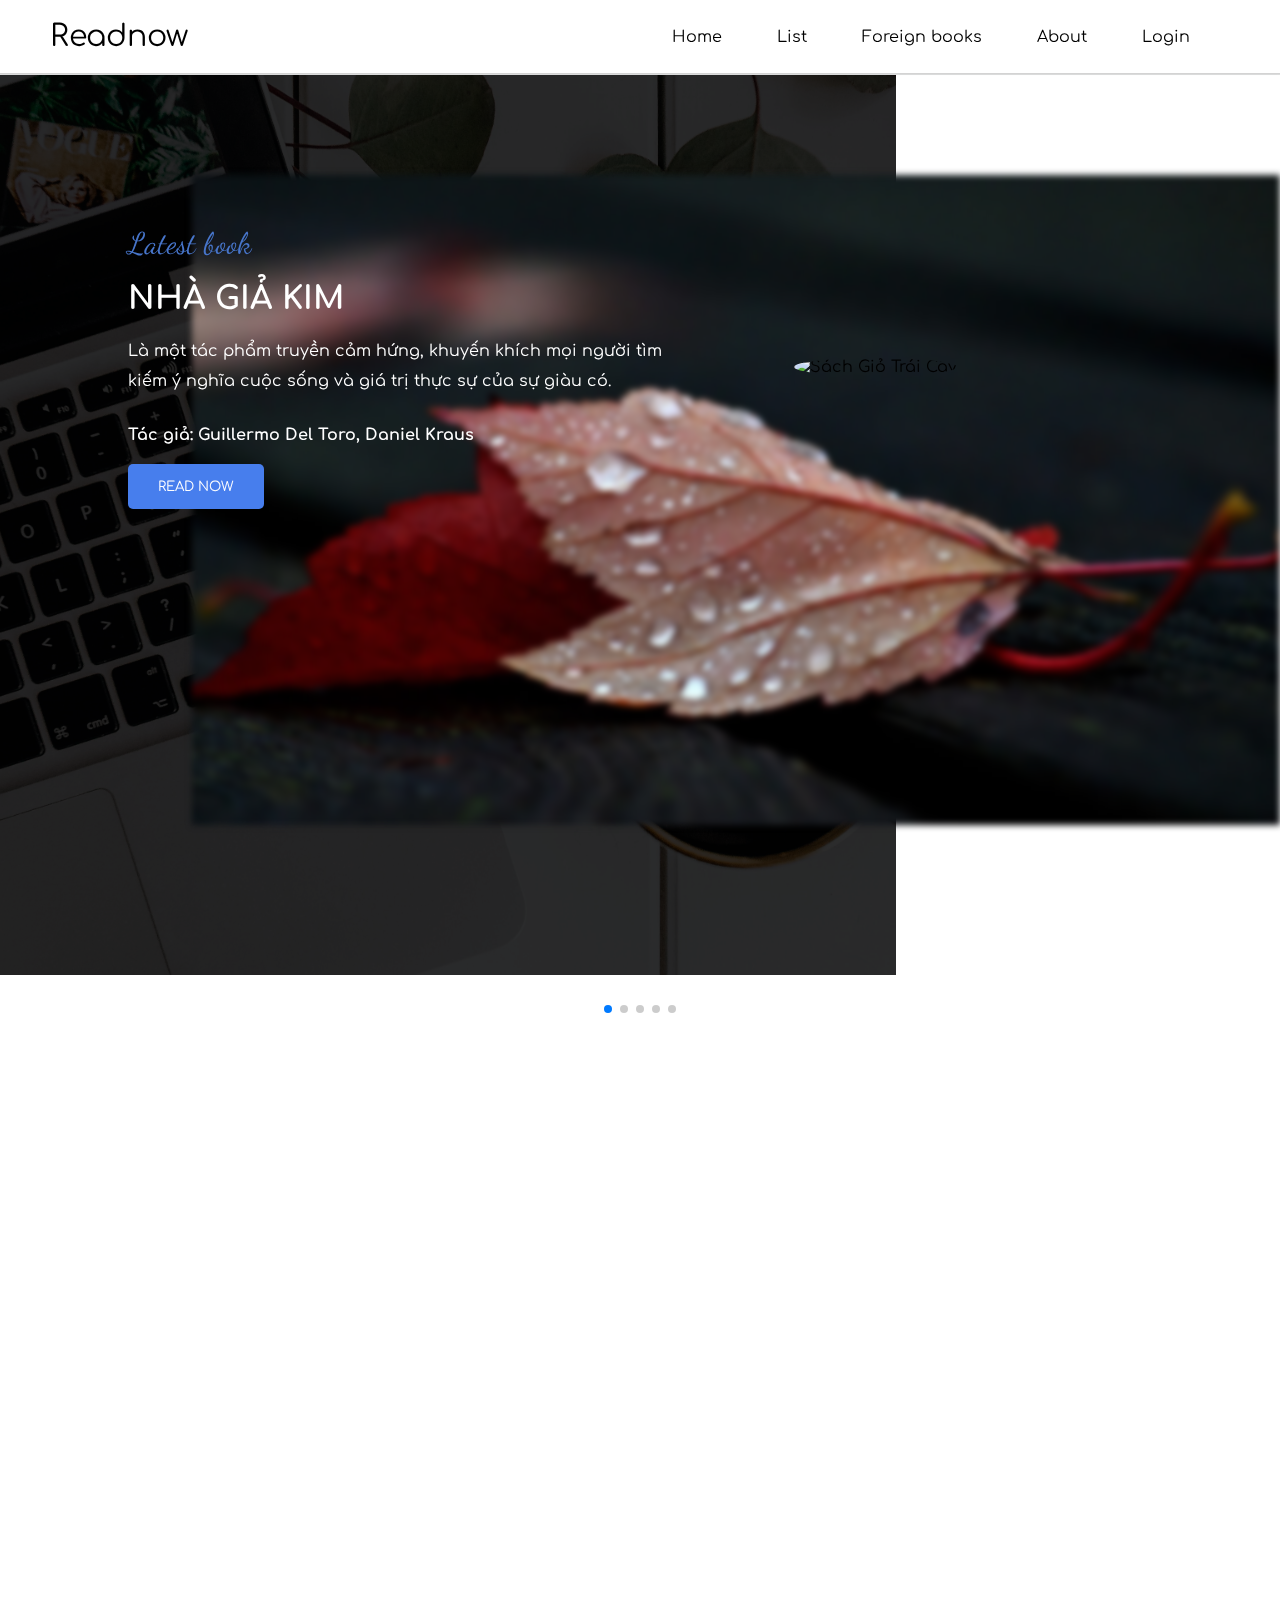
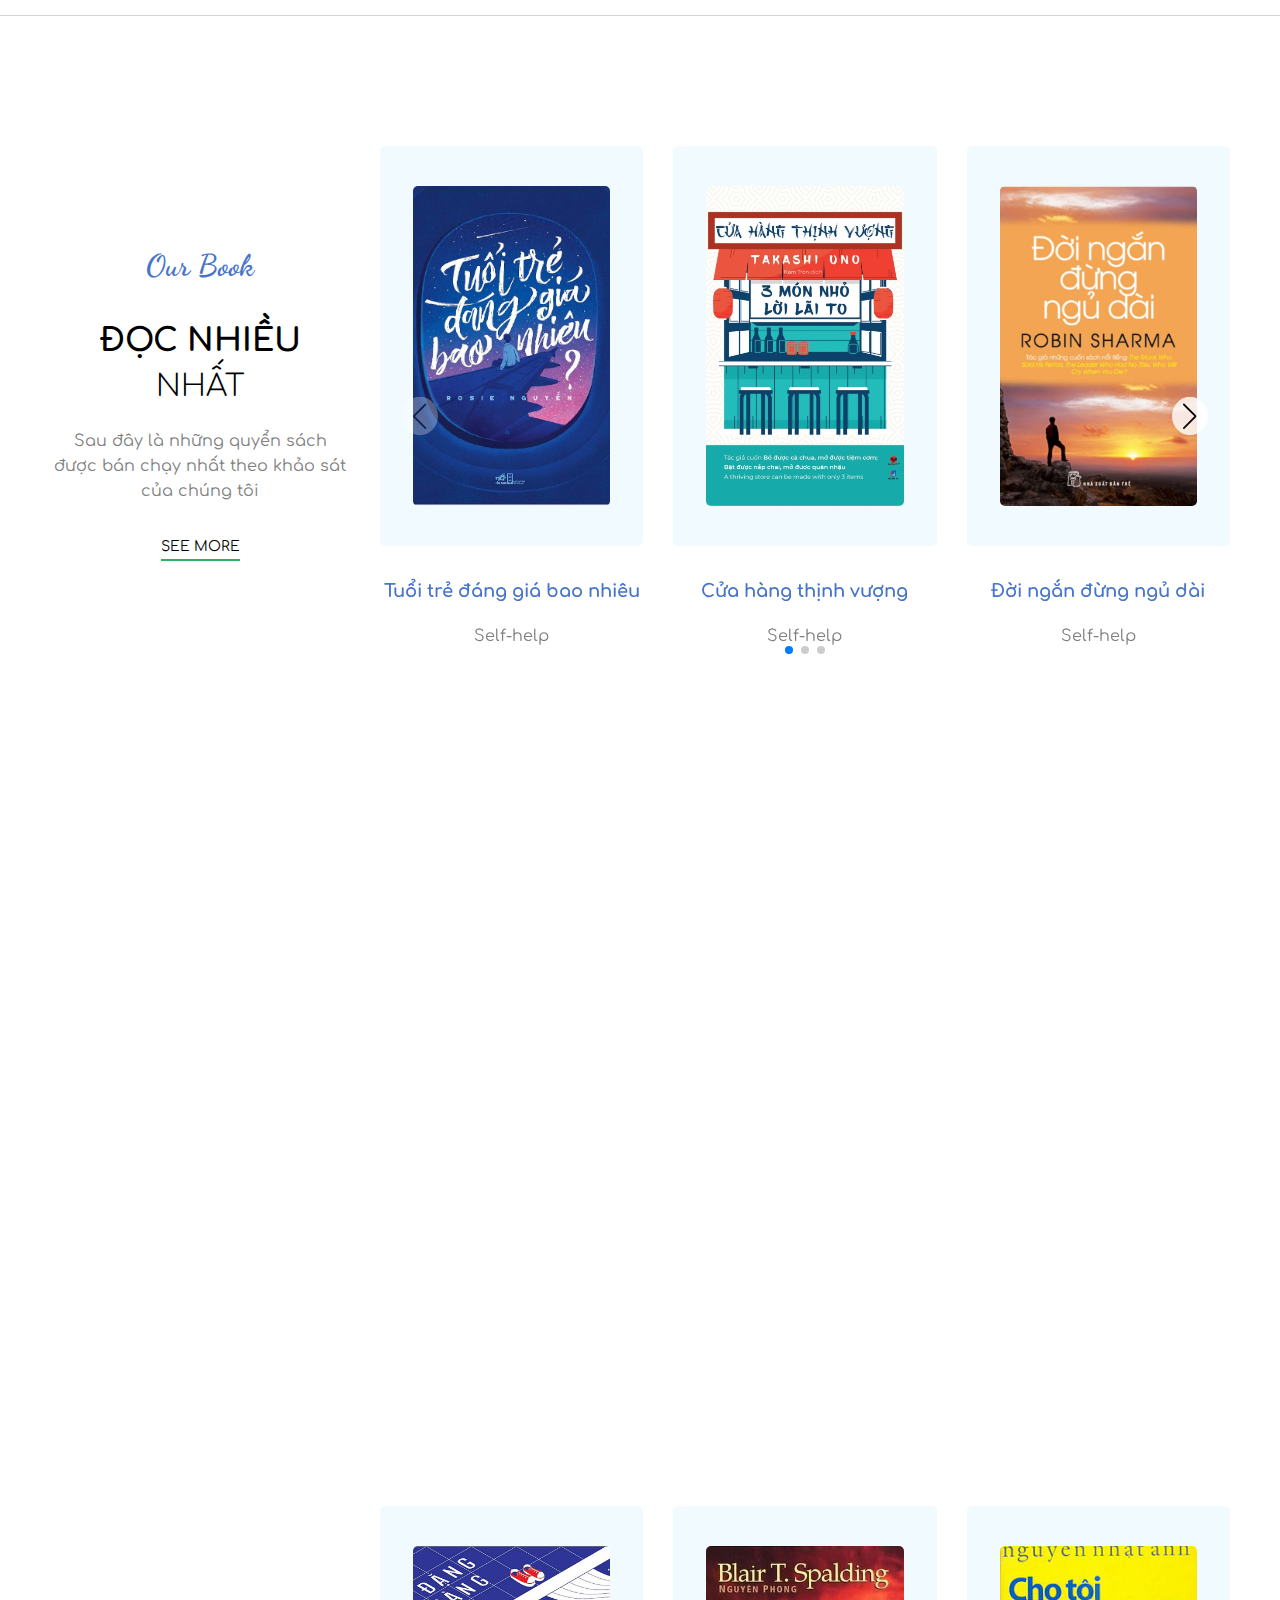
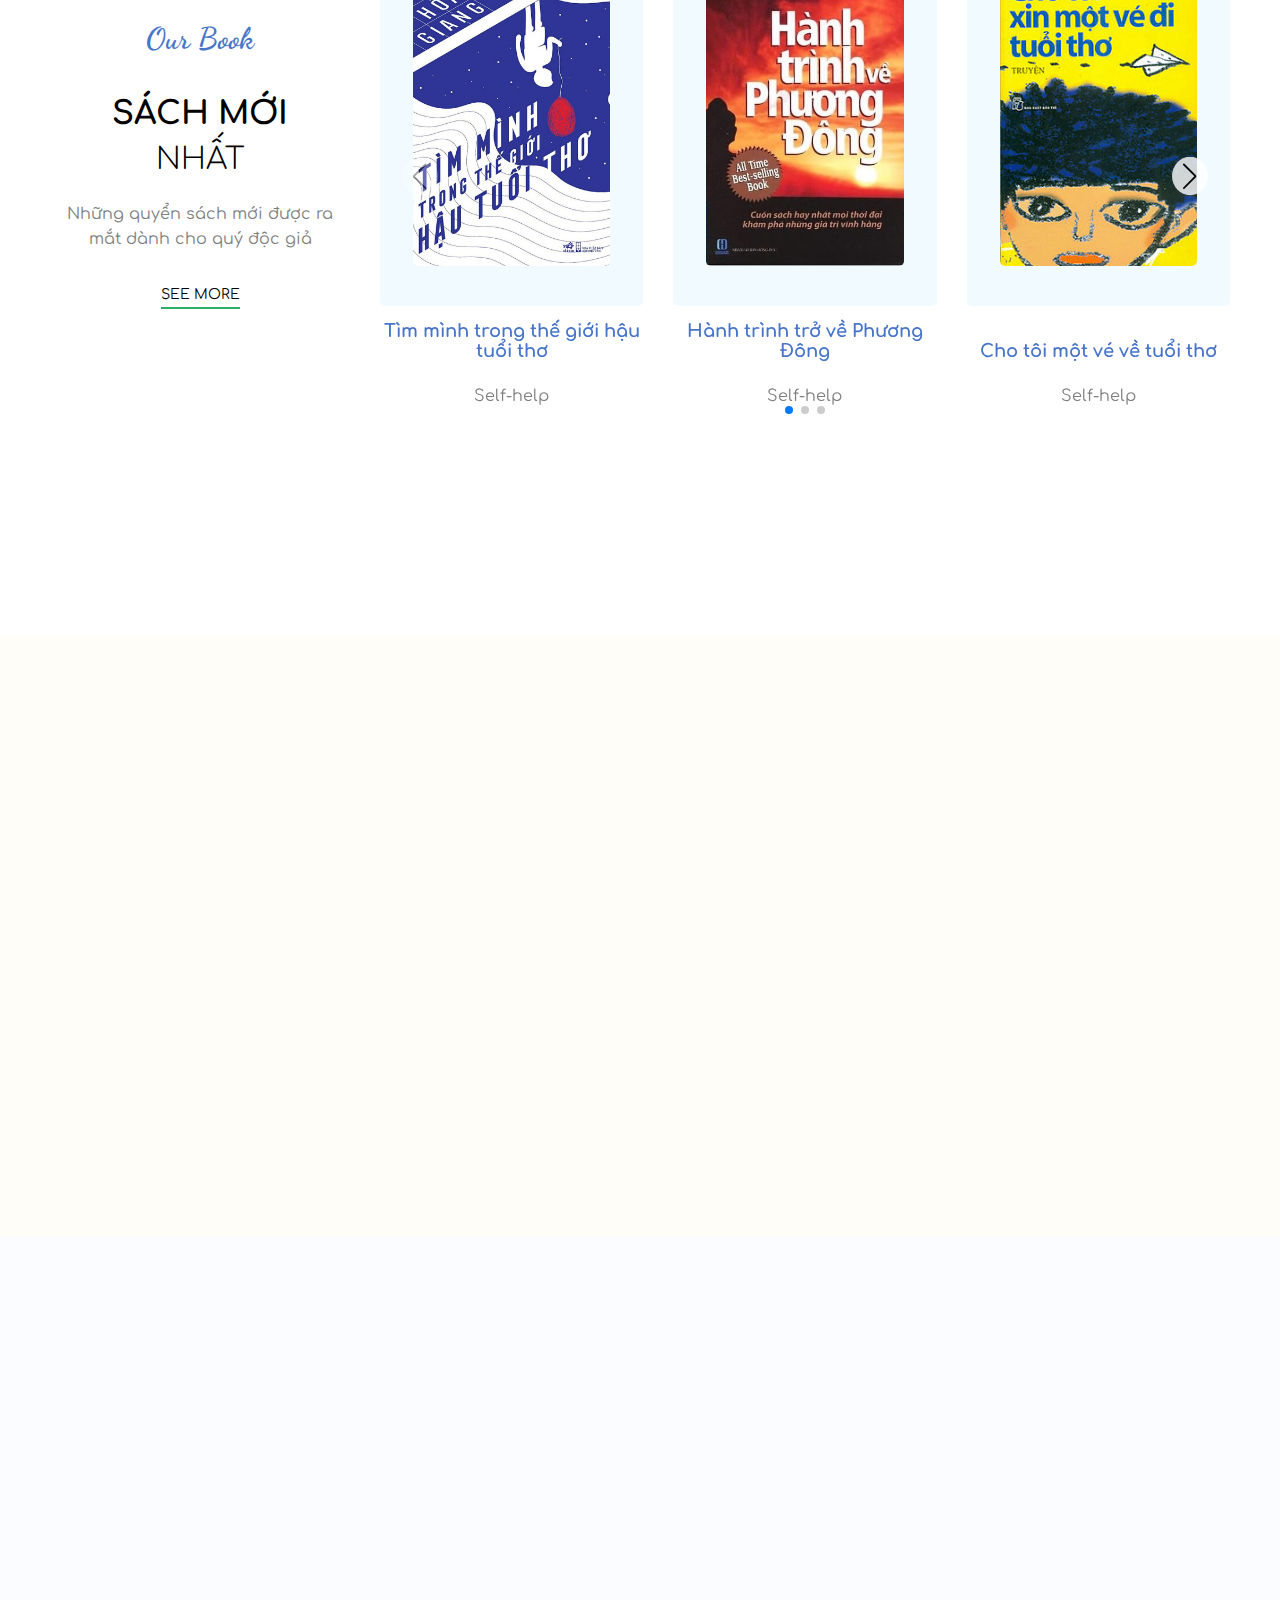
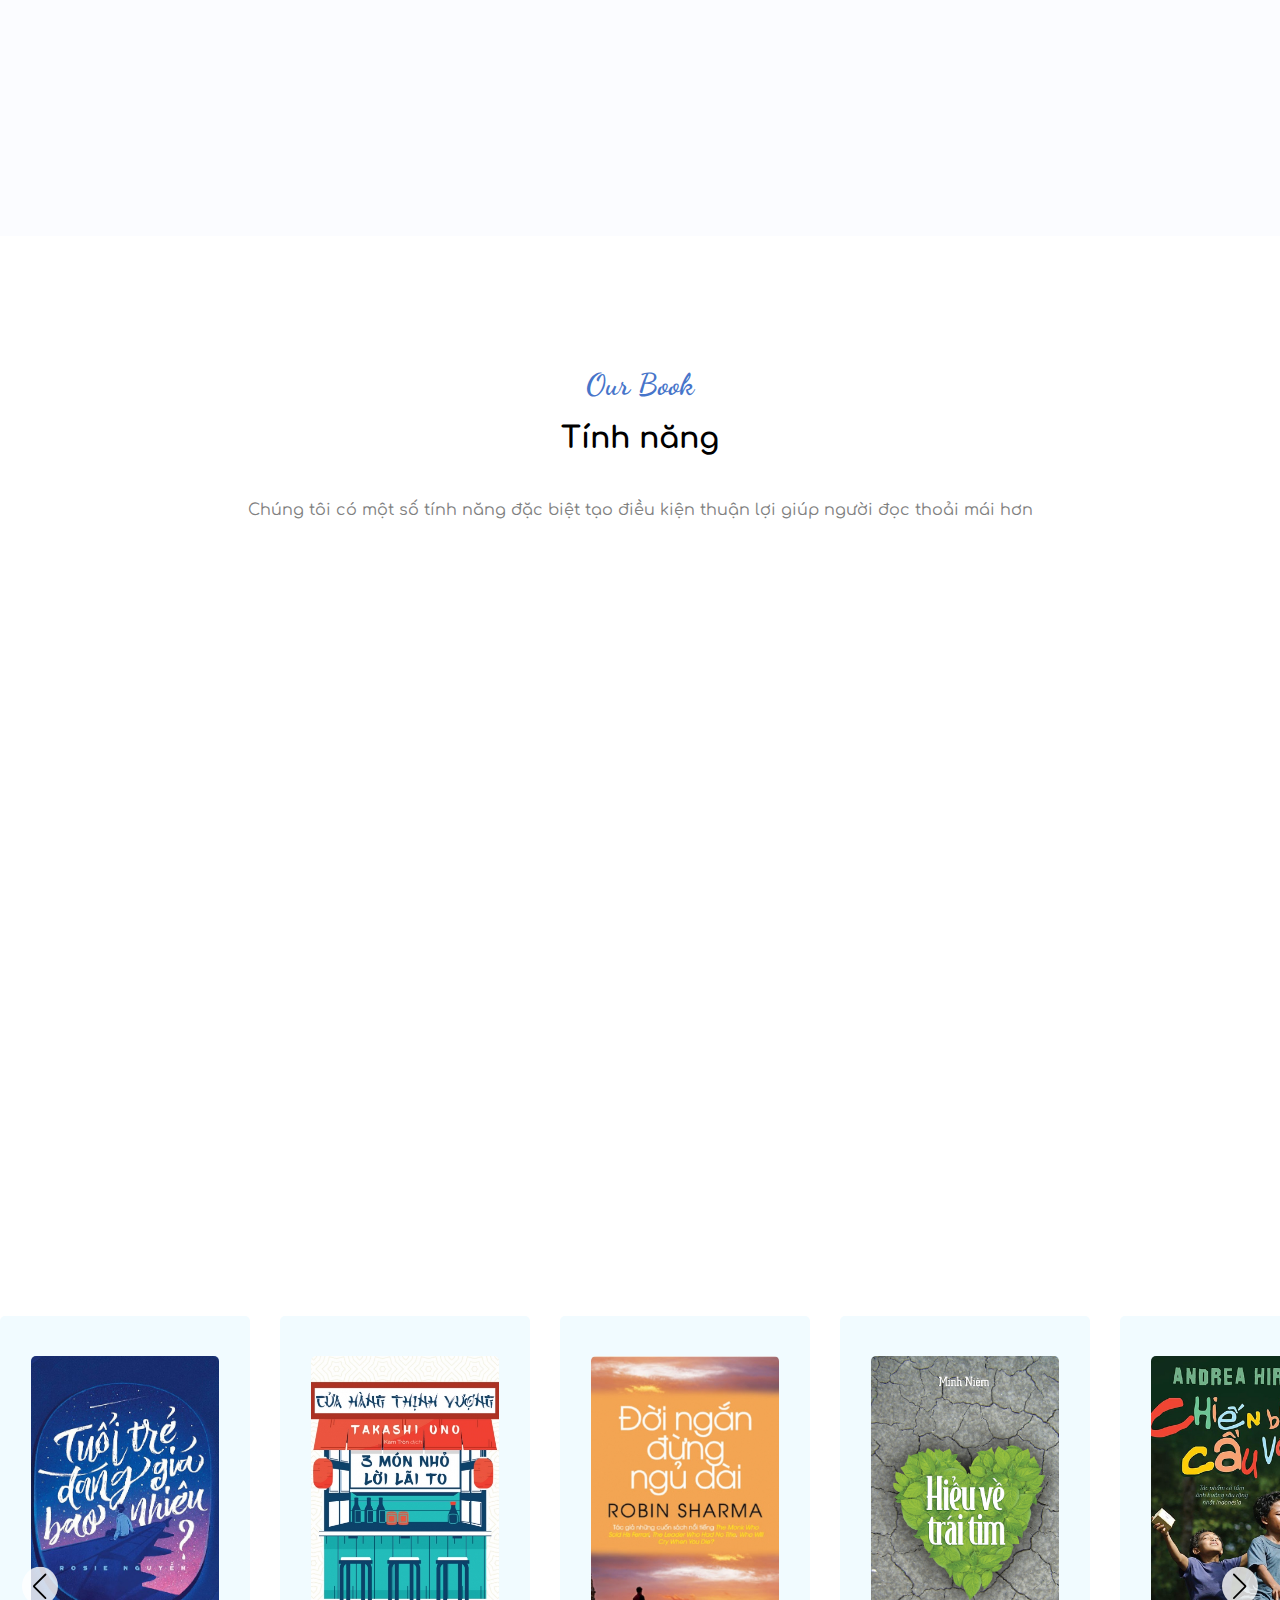
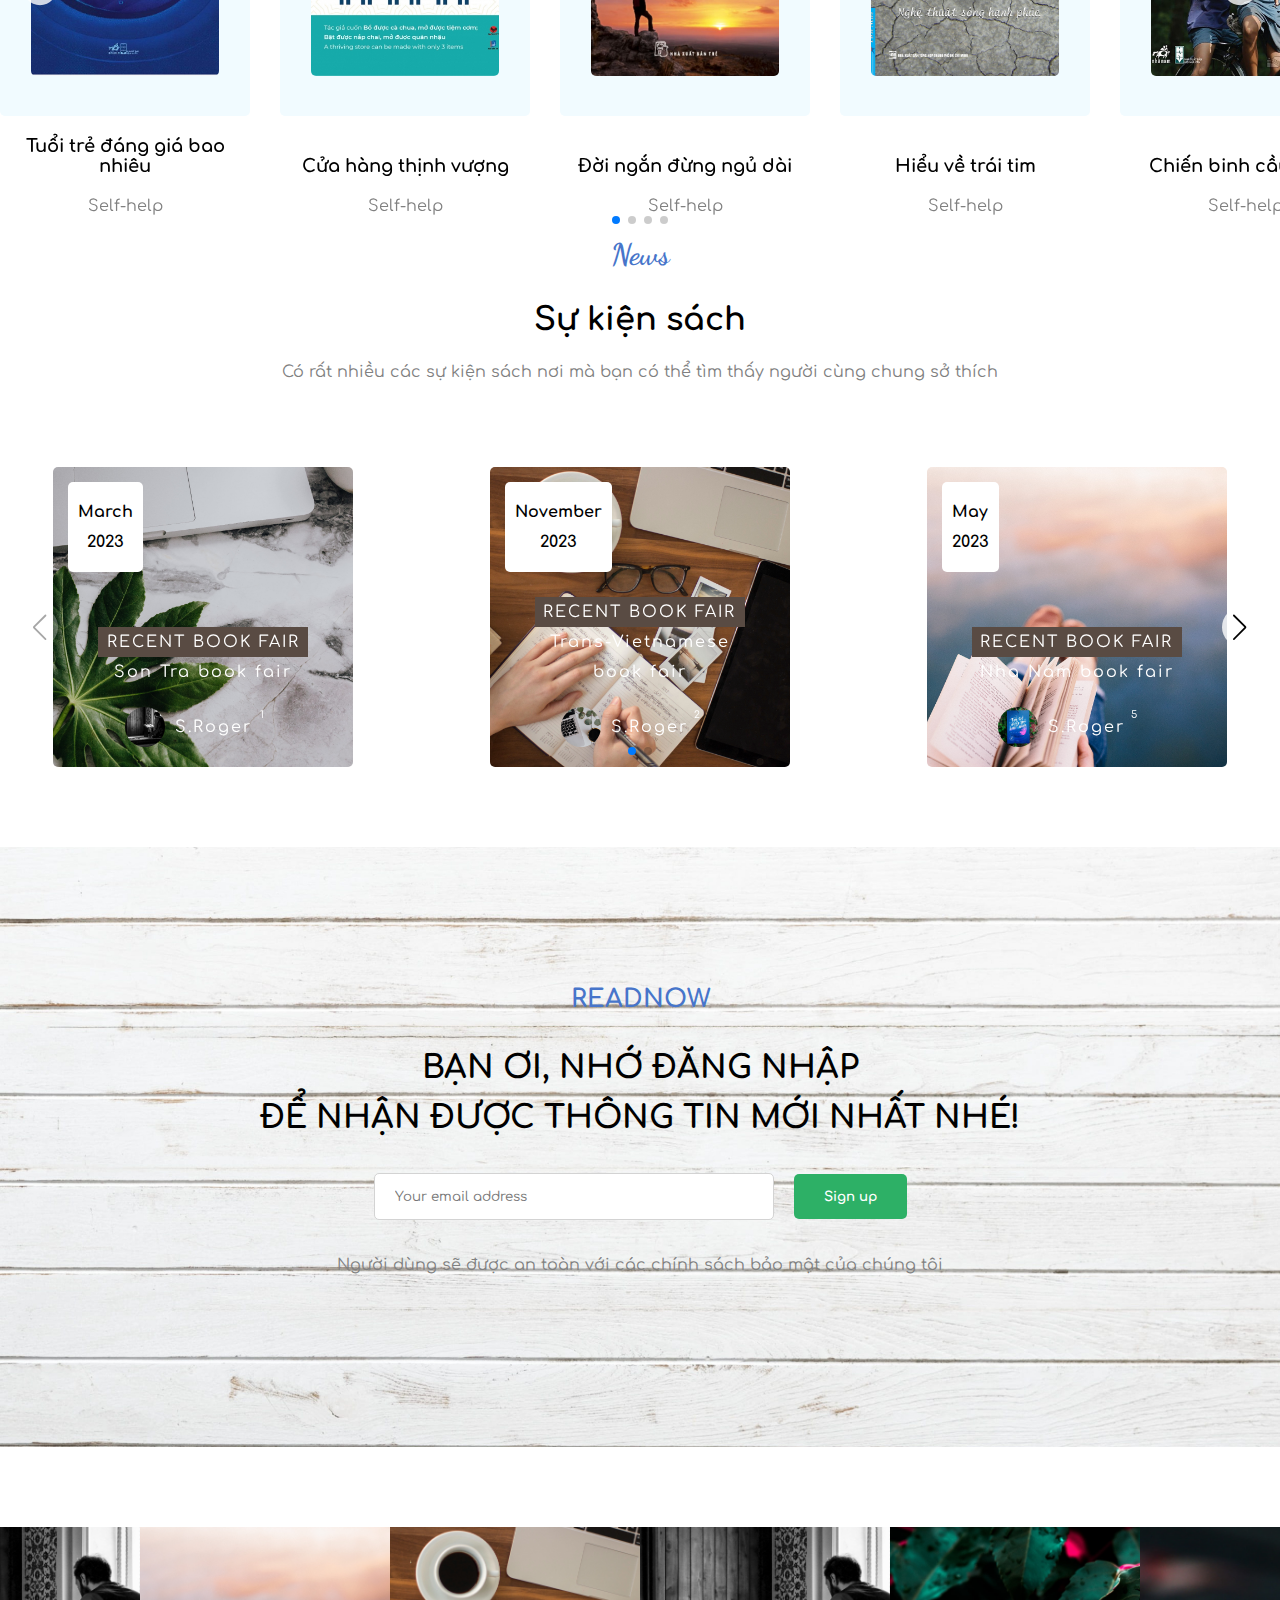
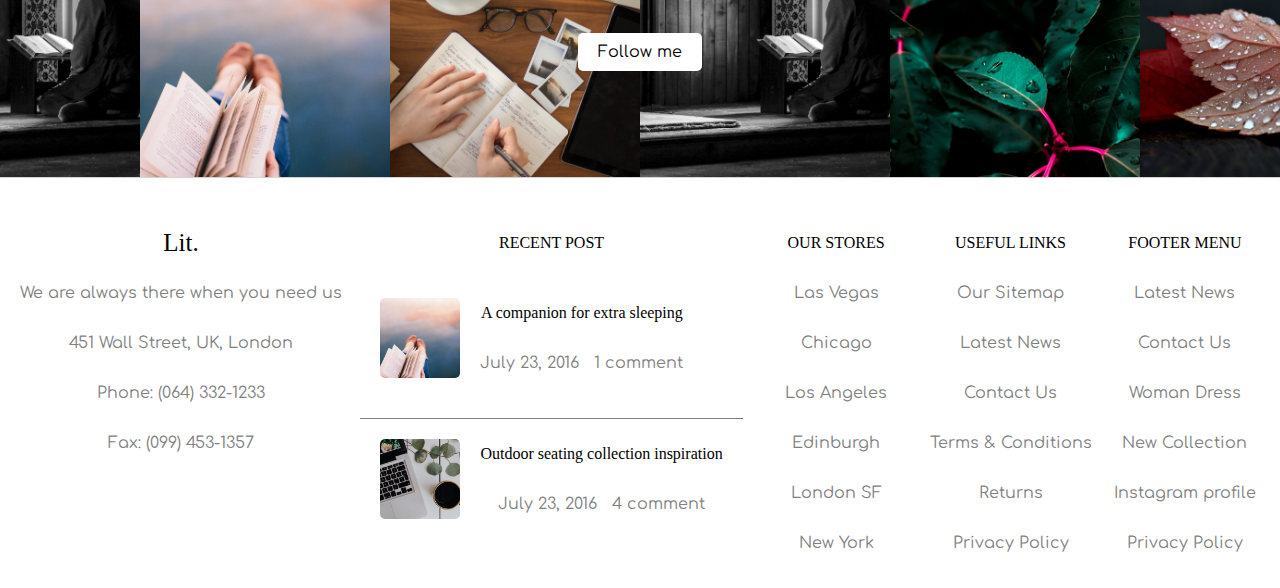
==== index.html @ bc675ff5 "first commit" ====
<!DOCTYPE html>
<html lang="en">
<head>
    <meta charset="UTF-8">
    <meta http-equiv="X-UA-Compatible" content="IE=edge">
    <meta name="viewport" content="width=device-width, initial-scale=1.0">
    <link rel="preconnect" href="https://fonts.googleapis.com">
    <link rel="preconnect" href="https://fonts.gstatic.com" crossorigin>
    <script src="https://code.jquery.com/jquery-3.6.0.min.js"></script>
    <link rel="stylesheet" href="https://unpkg.com/aos@next/dist/aos.css" />
    <link href="https://fonts.googleapis.com/css2?family=Caveat:wght@500&family=Exo:ital,wght@0,400;0,600;0,700;1,500&family=Secular+One&display=swap" rel="stylesheet">
    <link rel="stylesheet" href="https://cdnjs.cloudflare.com/ajax/libs/font-awesome/6.4.0/css/all.min.css">
    <link rel="stylesheet" href="https://cdn.jsdelivr.net/npm/swiper@9/swiper-bundle.min.css" />
    <link rel="stylesheet" href="style.css">
    <title>Document</title>
</head>
<body>
     <header>
        <a href="#" class="logo">Readnow</a>
        <nav class="navbar">
            <a class="active" href="index.html" id="home">Home</a>
            <a href="list.html">List</a>
            <a href="foreign.html">Foreign books</a>
            <a href="about.html">About</a>
            <a href="#" class="header-login-btn">Login</a>
            <span><ion-icon class="search-icon" name="search-outline"></ion-icon></span>
        </nav>
        <div class="navbar-after">
            <a href="index.html" >Home</a> 
            <a href="list.html">List</a>
            <a href="foreign.html">Foreign books</a>
            <a href="about.html">About</a>
            <a href="#" class="header-login-btn">Login</a>
        </div>
        <ion-icon class="menu-icon" name="menu-outline"></ion-icon>
    </header>

    <form action="" class="search-form">
        <input type="search" class="search-box" placeholder="search here ...">
        <label for="" class="fas fa-search"></label>
        <i class="fa fa-times" aria-hidden="true" id="close"></i>
   </form>



<form class="login-register">
    <div class="wrapped"> 
        <span class="close"><ion-icon name="close-outline"></ion-icon></span>
        <div class="form-box-login">
            <div class="box-login">
                <h2>Login</h2>
                <form action="">
                <div class="input-box">
                    <span class="icon"><ion-icon name="mail-outline"></ion-icon></span>
                    <input type="text" required>
                    <label for="">Email</label>
                </div>
                <div class="input-box">
                    <span class="icon"><ion-icon name="lock-closed-outline"></ion-icon></ion-icon></span>
                    <input type="password" required>
                    <label for="">Password</label>
                </div>
                <div class="renember-forgot">
                    <label for=""><input type="checkbox">  Renember me</label>
                    <a href="">Fogot Password</a>
                </div>
                <button class="login-btn">Login</button>
                <div class="login-register">
                    <p>Don't have an account </p>
                    <a href="#" class="register-link">Register</a>
                </div>
                </form>
            </div>

            <div class="box-register">
                <h2>Registration</h2>
                <form action="">
                <div class="input-box">
                    <span class="icon"><ion-icon name="person-outline"></ion-icon></span>
                    <input type="text" required>
                    <label for="">Username</label>
                </div>                    
                <div class="input-box">
                    <span class="icon"><ion-icon name="mail-outline"></ion-icon></span>
                    <input type="text" required>
                    <label for="">Email</label>
                </div>
                <div class="input-box">
                    <span class="icon"><ion-icon name="lock-closed-outline"></ion-icon></ion-icon></span>
                    <input type="password" required>
                    <label for="">Password</label>
                </div>
                <div class="renember-forgot">
                    <label for=""><input type="checkbox">I agree to the terms & conditions</label>
                </div>
                <button class="login-btn">Register</button>
                <div class="login-register">
                    <p>Already have an account </p>
                    <a href="#" class="login-link">Login</a>
                </div>
                </form>
            </div>
        </div>
    </div>
</form>



   <!-- xong phan header -->

   <section style="padding: 0; margin: 0; " id="home">
    <div class="swiper mySwiper">
        <div class="swiper-wrapper">
            <div class="swiper-slide silde-ani">
                <div  data-aos="fade-right"
                data-aos-anchor="#example-anchor"
                data-aos-duration="1000" class="slide1">
                    <img  src="image/pic9.jpg" alt="">
                </div>
                <img   data-aos="fade-left"
                data-aos-anchor="#example-anchor"
                data-aos-duration="2000" class="slide2" src="image/evening.jpg" alt="">
                <div class="slide-wrapp" data-aos="fade-up"
                data-aos-duration="3000">
                    <div class="slide">
                        <div class="content">
                            <label for="">Latest book</label>
                            <h1>NHÀ GIẢ KIM</h1>
                            <p style="color: white; text-align: start;" >Là một tác phẩm truyền cảm hứng, khuyến khích mọi người tìm kiếm ý nghĩa cuộc sống và giá trị thực sự của sự giàu có.</p>
                            <h4>Tác giả: Guillermo Del Toro, Daniel Kraus</h4>
                            <div><button class="read-btn" onclick="window.location.href='https://docs.google.com/viewer?a=v&pid=sites&srcid=ZGVmYXVsdGRvbWFpbnxsdXllbnRoaWNodWFuZGF1cmF8Z3g6NzZjMzM5NzI3YzA2NmZjYw'">READ NOW</button></div>
                        </div>
                        <div class="image"><img src="https://huongnguyentt.vn/wp-content/uploads/2022/07/nha-gia-kim-5.jpg" alt="Sách Giỏ Trái Cây"></div>
                    </div>
                </div>
            </div>

            <div class="swiper-slide silde-ani">
                <div  data-aos="fade-right"
                data-aos-anchor="#example-anchor"
                data-aos-duration="1000" class="slide1">
                    <img  src="image/flower.jpg" alt="">
                </div>
                <img   data-aos="fade-left"
                data-aos-anchor="#example-anchor"
                data-aos-duration="2000" class="slide2" src="image/nature1.jpg" alt="">
                <div class="slide-wrapp" data-aos="fade-up"
                data-aos-duration="3000">
                    <div class="slide">
                        <div class="content">
                            <label for="">Latest book</label>
                            <h1>DÁM ƯỚC MƠ</h1>
                            <p style="color: white; text-align: start;" >Cuốn sách được dẫn dắt xuyên suốt bằng câu chuyện về cuộc đời và sự thành công của một phát thanh viên - em trai tác giả. Hy vọng với cuốn sách này, những ai chưa từng ước mơ sẽ nhanh chóng tìm thấy ước mơ của riêng mình.</p>
                            <h4>Tác giả: Florence Littauer</h4>
                            <div><button class="read-btn" onclick="window.location.href='https://thuviensach.vn/pdf/viewer.php?id=d2b2ec'">READ NOW</button></div>
                        </div>
                        <div class="image"><img src="https://file.hstatic.net/1000362347/article/damuocmow_ab793883a21f4aacb7b748a405dcdbb2_1024x1024.jpg" alt="Sách Giỏ Trái Cây"></div>
                    </div>
                </div>
            </div>

           <div class="swiper-slide silde-ani">
                <div  data-aos="fade-right"
                data-aos-anchor="#example-anchor"
                data-aos-duration="1000" class="slide1">
                    <img  src="image/pic8.jpg" alt="">
                </div>
                <img   data-aos="fade-left"
                data-aos-anchor="#example-anchor"
                data-aos-duration="2000" class="slide2" src="image/bamboo.jpg" alt="">
                <div class="slide-wrapp" data-aos="fade-up"
                data-aos-duration="3000">
                    <div class="slide">
                        <div class="content">
                            <label for="">Latest book</label>
                            <h1>CHUYỆN CON MÈO VÀ CON CHUỘT BẠN THÂN CỦA NÓ</h1>
                            <p style="color: white; text-align: start;" >Dưới ngòi bút tài tình của Luis Sepúlveda, tình bạn tay ba Max-Mix-Mex đã được kể một cách đầy ngọt ngào, lôi cuốn, và “Cuốn sách đẹp đẽ này sẽ khiến lũ trẻ tan chảy và cả người lớn nữa. Đúng là một món khoái khẩu!” (La Croix)</p>
                            <h4>Tác giả: Luis Sepúlveda</h4>
                            <div><button class="read-btn" onclick="window.location.href='https://thuviensach.vn/pdf/viewer.php?id=41a5d5'">READ NOW</button></div>
                        </div>
                        <div class="image"><img src="https://2.bp.blogspot.com/-YwsthBchXKY/WdIrvx6n6YI/AAAAAAAANSA/EOCZxzoTzish9stx9qBR6eG2zRYzqoKpgCLcBGAs/s1600/pd9Hju9.jpg" alt="Sách Giỏ Trái Cây"></div>
                    </div>
                </div>
            </div>

            <div class="swiper-slide silde-ani">
                <div  data-aos="fade-right"
                data-aos-anchor="#example-anchor"
                data-aos-duration="1000" class="slide1">
                    <img  src="image/waves.jpg" alt="">
                </div>
                <img   data-aos="fade-left"
                data-aos-anchor="#example-anchor"
                data-aos-duration="2000" class="slide2" src="image/japan.jpg" alt="">
                <div class="slide-wrapp" data-aos="fade-up"
                data-aos-duration="3000">
                    <div class="slide">
                        <div class="content">
                            <label for="">Latest book</label>
                            <h1>HƠI THỞ NUÔI DƯỠNG VÀ TRỊ LIỆU</h1>
                            <p style="color: white; text-align: start;" >Kinh Quán Niệm Hơi Thở là một kinh thiền tập căn bản của đạo Bụt. Đó là một bản đồ tu tập mầu nhiệm mà Bụt đã khám phá và cống hiến cho chúng ta. Người nào có được bản đồ này trên tay, chắc chắn sẽ không bị lạc đường.</p>
                            <h4>Tác giả: Thích Nhất Hạnh</h4>
                            <div><button class="read-btn" onclick="window.location.href='https://thuvienhoasen.org/images/file/Bbbwvp1G0QgQAMpL/hoi-tho-nuoi-duong-va-tri-lieu.pdf'">READ NOW</button></div>
                        </div>
                        <div class="image"><img src="https://salt.tikicdn.com/cache/w1200/ts/product/63/eb/e7/7686b9b4172fbbabaee508cf4e03916f.jpg" alt="Sách Giỏ Trái Cây"></div>
                    </div>
                </div>
            </div>

         <div class="swiper-slide silde-ani">
                <div  data-aos="fade-right"
                data-aos-anchor="#example-anchor"
                data-aos-duration="1000" class="slide1">
                    <img  src="image/image-1.jpg" alt="">
                </div>
                <img   data-aos="fade-left"
                data-aos-anchor="#example-anchor"
                data-aos-duration="2000" class="slide2" src="image/nature4.jpg" alt="">
                <div class="slide-wrapp" data-aos="fade-up"
                data-aos-duration="3000">
                    <div class="slide">
                        <div class="content">
                            <label for="">Latest book</label>
                            <h1>THÔNG ĐIỆP CỦA NƯỚC</h1>
                            <p style="color: white; text-align: start;" >Cuốn sách có khả năng thay đổi một cách sâu sắc thế giới quan của bạn. Tiến sĩ Masaru Emoto phát hiện rằng những tinh thể hình thành từ nước đóng băng có khả năng thay đổi để biểu lộ những suy nghĩ đặc biệt và tập trung hướng về "chúng".</p>
                            <h4>Tác giả: Masura Emoto</h4>
                            <div><button class="read-btn" onclick="window.location.href='https://sachphat.net/ebook/Thong-Diep-Cua-Nuoc-Scan-mau.pdf'">READ NOW</button></div>
                        </div>
                        <div class="image"><img src="https://cdn.shopify.com/s/files/1/0627/1189/0158/products/image_5319649b-9550-4101-8495-3c8fcd7ccbb5.jpg?v=1671295685" alt="Sách Giỏ Trái Cây"></div>
                    </div>
                </div>
            </div>

        </div>
        <div class="swiper-pagination"></div>
   </div>
</section>

<section class="introduce-box">
    <div class="introduc-a" style="display: flex; justify-content: space-between; gap: 20px;">
        <div class="introduce-wrap" data-aos-duration="500" data-aos="fade-right">
            <div class="introduce">
                <img src="image/pic5.jpg" alt="">
                <div class="content-intro">
                    <h2>No Ads</h2>
                    <p>Tất cả các sách bạn đọc đều không có quảng cáo</p>
                    <label>READ MORE</label>
                </div>
            </div>
        </div>
    
        <div class="introduce-wrap" data-aos-duration="1500" data-aos="fade-right" >
            <div class="introduce">
                <img src="image/nature5.jpg" alt="">
                <div class="content-intro">
                    <h2>Reading</h2>
                    <p>Dùng được trên cả máy tính, di động, máy tính bảng</p>
                    <label>READ MORE</label>
                </div>
            </div>
        </div>
    
        <div class="introduce-wrap" data-aos-duration="2500" data-aos="fade-right" >
            <div class="introduce">
                <img src="image/category-2.jpg" alt="">
                <div class="content-intro">
                    <h2>Category</h2>
                    <p>Từ sách chữ, sách nói, truyện tran </p>
                    <label>READ MORE</label>
                </div>
            </div>
        </div>
    </div>
</section>
   <!--xong home section-->


   
   <!--list section-->
<section class="list-book" style=" margin: 80px 0;">
    <div class="most-read">
        <div class="info-best" >
            <h4>Our Book</h4>
            <h1 >ĐỌC NHIỀU  <br><label for="">NHẤT</label></h1>
            <p>Sau đây là những quyển sách được bán chạy nhất theo khảo sát của chúng tôi</p>
            <label>SEE MORE</label>

        </div>

        <div class="swiper mySwiper1 best" style="flex: 1fr;">
            <div class="swiper-wrapper">
                <div class="swiper-slide best-wrapp">
                    <div  class="best-box" >
                        <img class="best-img" src="image/tuoi_tre_dang_gia_bao_nhieu.jpg" alt="">
                        <div class="best-icon">
                            <span><ion-icon name="heart-outline"></ion-icon></span>
                            <span><ion-icon name="bag-handle-outline"></ion-icon></span>
                            <span><ion-icon name="share-social-outline"></ion-icon></span>
                            <span><ion-icon name="search-outline"></ion-icon></span>
                        </div>
                        <div class="best-read">
                            <a href="book/sachhaymienphi.com - tuoi-tre-dang-gia-bao-nhieu.pdf"><label for="">READ NOW</label></a>
                        </div>
                    </div>
                    <div class="best-name" >
                        <h3 >Tuổi trẻ đáng giá bao nhiêu</h3>
                        <p style="color: gray; margin: 15px 0;">Self-help</p>
                    </div>
                </div>

                <div class="swiper-slide best-wrapp">
                    <div  class="best-box">
                        <img class="best-img" src="image/cua_hang _thinh_vuong.jpg" alt="">
                        <div class="best-icon">
                            <span><ion-icon name="heart-outline"></ion-icon></span>
                            <span><ion-icon name="bag-handle-outline"></ion-icon></span>
                            <span><ion-icon name="share-social-outline"></ion-icon></span>
                            <span><ion-icon name="search-outline"></ion-icon></span>
                        </div>
                     
                        <div class="best-read">
                           <a href="book/Cua hang thinh vuong - Takashi Uno.pdf"> <label for="">READ NOW</label></a>
                        </div>

                    </div>
                    <div class="best-name" >
                        <h3 >Cửa hàng thịnh vượng</h3>
                        <p style="color: gray; margin: 15px 0;">Self-help</p>
                    </div>
                </div>

                <div class="swiper-slide best-wrapp">
                    <div  class="best-box">
                        <img class="best-img" src="image/doi-ngan-dung-ngu-dai.jpg" alt="">
                        <div class="best-icon">
                            <span><ion-icon name="heart-outline"></ion-icon></span>
                            <span><ion-icon name="bag-handle-outline"></ion-icon></span>
                            <span><ion-icon name="share-social-outline"></ion-icon></span>
                            <span><ion-icon name="search-outline"></ion-icon></span>
                        </div>
                       
                        <div class="best-read">
                            <a href="book/Đời Ngắn Đừng Ngủ Dài - Robin Sharma.pdf"><label for="">READ NOW</label></a>
                         </div>
                    </div>
                    <div class="best-name" >
                        <h3 >Đời ngắn đừng ngủ dài</h3>
                        <p style="color: gray; margin: 15px 0;">Self-help</p>
                    </div>
                </div>

                <div class="swiper-slide best-wrapp">
                    <div  class="best-box">
                        <img class="best-img" src="image/hieu-ve-trai-tim.u2487.d20161014.t163044.788143.jpg" alt="">
                        <div class="best-icon">
                            <span><ion-icon name="heart-outline"></ion-icon></span>
                            <span><ion-icon name="bag-handle-outline"></ion-icon></span>
                            <span><ion-icon name="share-social-outline"></ion-icon></span>
                            <span><ion-icon name="search-outline"></ion-icon></span>
                        </div>
                        <div class="best-read">
                             <a href="book/hieu-ve-trai-tim.pdf"><label for="">READ NOW</label></a>
                        </div>
                    </div>
                    <div class="best-name" >
                        <h3 >Hiểu về trái tim</h3>
                        <p style="color: gray; margin: 15px 0;">Self-help</p>
                    </div>
                </div>

                <div class="swiper-slide best-wrapp">
                    <div  class="best-box">
                        <img class="best-img" src="image/chien_binh_cau_vong.jpg" alt="">
                        <div class="best-icon">
                            <span><ion-icon name="heart-outline"></ion-icon></span>
                            <span><ion-icon name="bag-handle-outline"></ion-icon></span>
                            <span><ion-icon name="share-social-outline"></ion-icon></span>
                            <span><ion-icon name="search-outline"></ion-icon></span>
                        </div>
                     
                        <div class="best-read">
                           <a href="book/hieu-ve-trai-tim.pdf"> <label for="">READ NOW</label></a>
                        </div>
                    </div>
                    <div class="best-name" >
                        <h3 >Chiến binh cầu vồng</h3>
                        <p style="color: gray; margin: 15px 0;">Self-help</p>
                    </div>
                </div>
            </div>
            <div class="swiper-button-next"></div>
            <div class="swiper-button-prev"></div>
            <div class="swiper-pagination"></div>
        </div>
    </div>
</section>

<section style="display: flex; justify-content: center; align-items: center; padding: 20px;">
    <div class="category-wrapp">
       <a href="https://truyenfull.com/sherlock-holmes-toan-tap-tap-1.19594/">
            <div class="category" data-aos="zoom-in" data-aos-duration="500"  >
                <img src="image/detective.jpg" alt="">
                <div class="cate-content">
                    <h3>DETECTIVE</h3>
                    <div class="cate-supp">
                        <label for="">12 cuốn sách</label>
                    </div>
                </div>
        </div>
       </a>
    
      <a href="https://www.elle.vn/">
        <div class="category" data-aos="zoom-in" data-aos-duration="1000" >
            <img src="image/magazine.jpg" alt="">
            <div class="cate-content">
                <h3>MAGAZINE</h3>
                <div class="cate-supp">
                    <label for="">132 cuốn sách</label>
                </div>
            </div>
        </div>
      </a>
    
        <a href="https://www.computerworld.com/news/">
            <div class="category" data-aos="zoom-in" data-aos-duration="1500" >
                <img src="image/technology.jpg" alt="">
                <div class="cate-content">
                    <h3>TECHNOLOGY</h3>
                    <div class="cate-supp">
                        <label for="">35  cuốn sách</label>
                    </div>
                </div>
            </div>
        </a>
    
        <div class="cate-sm" data-aos="zoom-in" data-aos-duration="2000" >
          <a href="https://cafef.vn/"  style="height: 47%;">
            <div class="category" >
                <img src="image/economy.jpg" alt="">
                <div class="cate-content">
                    <h3>ECONOMY</h3>
                    <div class="cate-supp">
                        <label for="">12 cuốn sách</label>
                    </div>
                </div>
            </div>
          </a>
            
        <a href="https://www.nettruyenplus.com/" class="cate1"  style="height: 47%;">
            <div class="category">
                <img src="image/comics.jpg" alt="">
                <div class="cate-content">
                    <h3>COMICS</h3>
                    <div class="cate-supp">
                        <label for="">102 cuốn sách</label>
                    </div>
                </div>
            </div>
        </a>
    </div>
</section>

<section class="list-book" style=" margin: 80px 0;">
    <div class="most-read">
        <div class="info-best">
            <h4>Our Book</h4>
            <h1 >SÁCH MỚI  <br><label for="">NHẤT</label></h1>
            <p>Những quyển sách mới được ra mắt dành cho quý độc giả</p>
            <label>SEE MORE</label>

        </div>

        <div class="swiper mySwiper1 best" >
            <div class="swiper-wrapper">
                <div class="swiper-slide best-wrapp">
                    <div  class="best-box">
                        <img class="best-img" src="image/tim_minh_trong_the_gioi_hau_tuoi_tho'.jpg" alt="">
                        <div class="best-icon">
                            <span><ion-icon name="heart-outline"></ion-icon></span>
                            <span><ion-icon name="bag-handle-outline"></ion-icon></span>
                            <span><ion-icon name="share-social-outline"></ion-icon></span>
                            <span><ion-icon name="search-outline"></ion-icon></span>
                        </div>
                        <div class="best-read">
                           <a href="book/Tìm Mình Trong Thế Giới Hậu Tuổi Thơ.pdf"> <label for="">READ NOW</label></a>
                        </div>
                    </div>
                    <div class="best-name" >
                        <h3 >Tìm mình trong thế giới hậu tuổi thơ</h3>
                        <p style="color: gray; margin: 15px 0;">Self-help</p>
                    </div>
                </div>

                <div class="swiper-slide best-wrapp">
                    <div  class="best-box">
                        <img class="best-img" src="image/hanh-trinh-ve-phuong-dong.jpg" alt="">
                        <div class="best-icon">
                            <span><ion-icon name="heart-outline"></ion-icon></span>
                            <span><ion-icon name="bag-handle-outline"></ion-icon></span>
                            <span><ion-icon name="share-social-outline"></ion-icon></span>
                            <span><ion-icon name="search-outline"></ion-icon></span>
                        </div>
                        <div class="best-read">
                            <a href="book/Sachmoi.net-Hanh-Trinh-Ve-Phuong-Dong.pdf"><label for="">READ NOW</label></a>
                        </div>
                    </div>
                    <div class="best-name" >
                        <h3 >Hành trình trở về Phương Đông</h3>
                        <p style="color: gray; margin: 15px 0;">Self-help</p>
                    </div>
                </div>

                <div class="swiper-slide best-wrapp">
                    <div  class="best-box">
                        <img class="best-img" src="image/220px-Cho_tôi_xin_một_vé_đi_tuổi_thơ.jpg" alt="">
                        <div class="best-icon">
                            <span><ion-icon name="heart-outline"></ion-icon></span>
                            <span><ion-icon name="bag-handle-outline"></ion-icon></span>
                            <span><ion-icon name="share-social-outline"></ion-icon></span>
                            <span><ion-icon name="search-outline"></ion-icon></span>
                        </div>
                        <div class="best-read">
                            <a href="book/sachmoi.net - Cho toi xin mot ve di tuoi tho - Nguyen Nhat Anh.pdf"><label for="">READ NOW</label></a>
                        </div>
                    </div>
                    <div class="best-name" >
                        <h3 >Cho tôi một vé về tuổi thơ</h3>
                        <p style="color: gray; margin: 15px 0;">Self-help</p>
                    </div>
                </div>

                <div class="swiper-slide best-wrapp">
                    <div  class="best-box">
                        <img class="best-img" src="image/tuoi_tre_dang_gia_bao_nhieu.jpg" alt="">
                        <div class="best-icon">
                            <span><ion-icon name="heart-outline"></ion-icon></span>
                            <span><ion-icon name="bag-handle-outline"></ion-icon></span>
                            <span><ion-icon name="share-social-outline"></ion-icon></span>
                            <span><ion-icon name="search-outline"></ion-icon></span>
                        </div>
                        <div class="best-read">
                            <a href=""><label for="">READ NOW</label></a>
                        </div>
                    </div>
                    <div class="best-name" >
                        <h3 >Tuổi trẻ đáng giá bao nhiêu</h3>
                        <p style="color: gray; margin: 15px 0;">Self-help</p>
                    </div>
                </div>

                <div class="swiper-slide best-wrapp">
                    <div  class="best-box">
                        <img class="best-img" src="image/bia-1---mac-ke-thien-ha.u5102.d20170323.t155756.324847.jpg" alt="">
                        <div class="best-icon">
                            <span><ion-icon name="heart-outline"></ion-icon></span>
                            <span><ion-icon name="bag-handle-outline"></ion-icon></span>
                            <span><ion-icon name="share-social-outline"></ion-icon></span>
                            <span><ion-icon name="search-outline"></ion-icon></span>
                        </div>
                        <div class="best-read">
                            <a href="book/Mac Ke Thien Ha - Song Nhu Nguo - Mari Tamagawa.pdf"><label for="">READ NOW</label></a>
                        </div>
                    </div>
                    <div class="best-name" >
                        <h3 >Mặc kệ thiện hạ</h3>
                        <p style="color: gray; margin: 15px 0;">Self-help</p>
                    </div>
                </div>
            </div>
            <div class="swiper-button-next"></div>
            <div class="swiper-button-prev"></div>
            <div class="swiper-pagination"></div>
        </div>
    </div>
</section>

<section style="padding: 80px 0;">
    <div class="sayings">
        <img src="https://sachhay24h.com/uploads/images/2020/T5/471/tuoi-tre-dang-gia-bao-nhieu.PNG" alt="" data-aos="fade-right"  data-aos-duration="500">
        <div class="saying-content" data-aos="fade-left"  data-aos-duration="1500">
            <h1>
                Hãy sống theo cách bạn muốn. <br> <label for="">Vì sau tất cả</label> <span>chẳng ai quan tâm</span>
            </h1>
            <p>Tuổi trẻ đáng giá bao nhiêu? là cuốn sách cực kỳ gần gũi với độc giả, những người tràn đầy sắc xanh và ưa trải nghiệm, khám phá bản thân. Mỗi người đều có những quỹ thời gian và cách xây dựng, tận hưởng hạnh phúc, tương lai của riêng mình.</p>
            <h3>Tuổi trẻ đáng giá bao nhiêu? - <label for="">ROSE NGUYỄN - </label></h3>
            <div class="say-btn">
                <a href="https://anybooks.vn/review-sach-tuoi-tre-dang-gia-bao-nhieu-rosie-nguyen-a1282.html"><button class="book-most1">View more</button></a>
                <a href="book/sachhaymienphi.com - tuoi-tre-dang-gia-bao-nhieu.pdf"><button class="book-most2" >Read more</button></a>
            </div>
        </div>
    </div>
    <div class="sayings" style="flex-direction: row-reverse;background-color: #fbfcff;">
        <img src="https://static.wixstatic.com/media/510f29_e9bad67255014fda8294bf7465bc9824~mv2.jpg/v1/fill/w_980,h_653,al_c,q_85,usm_0.66_1.00_0.01,enc_auto/510f29_e9bad67255014fda8294bf7465bc9824~mv2.jpg" data-aos="fade-left"  data-aos-duration="500" alt="">
        <div class="saying-content" data-aos="fade-right"  data-aos-duration="1500" >
            <h1>
                Chúng ta càng ham muốn thì càng sợ hãi và  <br> <label for="">càng sợ hãi</label> <span>lại càng đau khổ</span>
            </h1>
            <p>Cuốn sách này sẽ phù hợp với những người tìm hiểu tâm linh, chay tịnh. Cuốn sách như mọi cuộc hành trình khác, đầy gian truân và chứa đựng nhiều triết lý giá trị.</p>
            <h3>Hành trình trở về Phương Đông  - <label for="">Baird T. Spaidling - </label></h3>
            <div class="say-btn">
                <a href="https://triethocduongpho.net/2019/02/20/review-hanh-trinh-ve-phuong-dong-baird-t-spalding-mo-ra-cau-noi-giua-khoa-hoc-va-minh-triet/"><button class="book-most1">View more</button></a>
                <a href="book/Sachmoi.net-Hanh-Trinh-Ve-Phuong-Dong.pdf"><button class="book-most2" >Read more</button></a>
            </div>
        </div>
    </div>
</section>

<section style="height: 800px;">
    <div class="function">
        <div class="function-head">
            <h3>Our Book</h3>
            <h1>Tính năng</h1> 
            <p>Chúng tôi có một số tính năng đặc biệt tạo điều kiện thuận lợi giúp người đọc thoải mái hơn</p>
        </div>

        <div class="func-box" style="display: flex; justify-content: space-between;" >
            <div class="func-content" data-aos="flip-left" data-aos-duration="1000">
                <img src="https://www.open.edu/openlearn/pluginfile.php/3279510/tool_ocwmanage/image/0/54852849_l.jpg" alt="">
                <div class="func-text">
                    <h1>1.</h1>
                    <div class="func-label">
                        <h2>Community</h2>
                        <p>Cộng đồng người đọc lớn. Biết đâu bạn có thể tìm được 1 người bạn chung sở thích</p>
                    </div>
                </div>
            </div>

            <div class="func-content" data-aos="flip-left" data-aos-duration="2000">
                <img src="https://lakelandmom.com/wp-content/uploads/2018/05/Summer-Reading.jpg" alt="">
                <div class="func-text">
                    <h1>2.</h1>
                    <div class="func-label">
                        <h2>Free</h2>
                        <p>Bạn có thể tìm được bất cứ quyển sách nào mà bạn thích vì chúng tôi đã mua bản quyền sách</p>
                    </div>
                </div>
            </div>

            <div class="func-content" data-aos="flip-left" data-aos-duration="3000">
                <img src="https://www.abajournal.com/images/main_images/online_news.jpg" alt="">
                <div class="func-text">
                    <h1>3.</h1>
                    <div class="func-label">
                        <h2>News</h2>
                        <p>Cung cấp các thông tin về sự kiện, ngày giờ phát hành sách mà bạn quan tâm</p>
                    </div>
                </div>
            </div>
        </div>
    </div>
</section>

<section style="padding: 200px 0 0 0;">

    <div class="swiper mySwiper2">
        <div class="swiper-wrapper"> 
           
            <div class="swiper-slide best-wrapp">
                <div  class="best-box">
                    <img class="best-img" src="image/tuoi_tre_dang_gia_bao_nhieu.jpg" alt="">
                    <div class="best-icon">
                        <span><ion-icon name="heart-outline"></ion-icon></span>
                        <span><ion-icon name="bag-handle-outline"></ion-icon></span>
                        <span><ion-icon name="share-social-outline"></ion-icon></span>
                        <span><ion-icon name="search-outline"></ion-icon></span>
                    </div>
                    <div class="best-read">
                        <a href="book/sachhaymienphi.com - tuoi-tre-dang-gia-bao-nhieu.pdf"><label for="">READ NOW</label></a>
                    </div>
                </div>
                <div class="best-name" >
                    <h3 >Tuổi trẻ đáng giá bao nhiêu</h3>
                    <p style="color: gray; margin: 15px 0;">Self-help</p>
                </div>
            </div>

            <div class="swiper-slide best-wrapp">
                <div  class="best-box">
                    <img class="best-img" src="image/cua_hang _thinh_vuong.jpg" alt="">
                    <div class="best-icon">
                        <span><ion-icon name="heart-outline"></ion-icon></span>
                        <span><ion-icon name="bag-handle-outline"></ion-icon></span>
                        <span><ion-icon name="share-social-outline"></ion-icon></span>
                        <span><ion-icon name="search-outline"></ion-icon></span>
                    </div>
                 
                    <div class="best-read">
                       <a href="book/Cua hang thinh vuong - Takashi Uno.pdf"> <label for="">READ NOW</label></a>
                    </div>

                </div>
                <div class="best-name" >
                    <h3 >Cửa hàng thịnh vượng</h3>
                    <p style="color: gray; margin: 15px 0;">Self-help</p>
                </div>
            </div>

            <div class="swiper-slide best-wrapp">
                <div  class="best-box">
                    <img class="best-img" src="image/doi-ngan-dung-ngu-dai.jpg" alt="">
                    <div class="best-icon">
                        <span><ion-icon name="heart-outline"></ion-icon></span>
                        <span><ion-icon name="bag-handle-outline"></ion-icon></span>
                        <span><ion-icon name="share-social-outline"></ion-icon></span>
                        <span><ion-icon name="search-outline"></ion-icon></span>
                    </div>
                   
                    <div class="best-read">
                        <a href="book/Đời Ngắn Đừng Ngủ Dài - Robin Sharma.pdf"><label for="">READ NOW</label></a>
                     </div>
                </div>
                <div class="best-name" >
                    <h3 >Đời ngắn đừng ngủ dài</h3>
                    <p style="color: gray; margin: 15px 0;">Self-help</p>
                </div>
            </div>

            <div class="swiper-slide best-wrapp">
                <div  class="best-box">
                    <img class="best-img" src="image/hieu-ve-trai-tim.u2487.d20161014.t163044.788143.jpg" alt="">
                    <div class="best-icon">
                        <span><ion-icon name="heart-outline"></ion-icon></span>
                        <span><ion-icon name="bag-handle-outline"></ion-icon></span>
                        <span><ion-icon name="share-social-outline"></ion-icon></span>
                        <span><ion-icon name="search-outline"></ion-icon></span>
                    </div>
                    <div class="best-read">
                         <a href="book/hieu-ve-trai-tim.pdf"><label for="">READ NOW</label></a>
                    </div>
                </div>
                <div class="best-name" >
                    <h3 >Hiểu về trái tim</h3>
                    <p style="color: gray; margin: 15px 0;">Self-help</p>
                </div>
            </div>

            <div class="swiper-slide best-wrapp">
                <div  class="best-box">
                    <img class="best-img" src="image/chien_binh_cau_vong.jpg" alt="">
                    <div class="best-icon">
                        <span><ion-icon name="heart-outline"></ion-icon></span>
                        <span><ion-icon name="bag-handle-outline"></ion-icon></span>
                        <span><ion-icon name="share-social-outline"></ion-icon></span>
                        <span><ion-icon name="search-outline"></ion-icon></span>
                    </div>
                 
                    <div class="best-read">
                       <a href="book/hieu-ve-trai-tim.pdf"> <label for="">READ NOW</label></a>
                    </div>
                </div>
                <div class="best-name" >
                    <h3 >Chiến binh cầu vồng</h3>
                    <p style="color: gray; margin: 15px 0;">Self-help</p>
                </div>
            </div>

            <div class="swiper-slide best-wrapp">
                <div  class="best-box">
                    <img class="best-img" src="image/tim_minh_trong_the_gioi_hau_tuoi_tho'.jpg" alt="">
                    <div class="best-icon">
                        <span><ion-icon name="heart-outline"></ion-icon></span>
                        <span><ion-icon name="bag-handle-outline"></ion-icon></span>
                        <span><ion-icon name="share-social-outline"></ion-icon></span>
                        <span><ion-icon name="search-outline"></ion-icon></span>
                    </div>
                    <div class="best-read">
                       <a href="book/Tìm Mình Trong Thế Giới Hậu Tuổi Thơ.pdf"> <label for="">READ NOW</label></a>
                    </div>
                </div>
                <div class="best-name" >
                    <h3 >Tìm mình trong thế giới hậu tuổi thơ</h3>
                    <p style="color: gray; margin: 15px 0;">Self-help</p>
                </div>
            </div>

            <div class="swiper-slide best-wrapp">
                <div  class="best-box">
                    <img class="best-img" src="image/hanh-trinh-ve-phuong-dong.jpg" alt="">
                    <div class="best-icon">
                        <span><ion-icon name="heart-outline"></ion-icon></span>
                        <span><ion-icon name="bag-handle-outline"></ion-icon></span>
                        <span><ion-icon name="share-social-outline"></ion-icon></span>
                        <span><ion-icon name="search-outline"></ion-icon></span>
                    </div>
                    <div class="best-read">
                        <a href="book/Sachmoi.net-Hanh-Trinh-Ve-Phuong-Dong.pdf"><label for="">READ NOW</label></a>
                    </div>
                </div>
                <div class="best-name" >
                    <h3 >Hành trình trở về Phương Đông</h3>
                    <p style="color: gray; margin: 15px 0;">Self-help</p>
                </div>
            </div>

            <div class="swiper-slide best-wrapp">
                <div  class="best-box">
                    <img class="best-img" src="image/220px-Cho_tôi_xin_một_vé_đi_tuổi_thơ.jpg" alt="">
                    <div class="best-icon">
                        <span><ion-icon name="heart-outline"></ion-icon></span>
                        <span><ion-icon name="bag-handle-outline"></ion-icon></span>
                        <span><ion-icon name="share-social-outline"></ion-icon></span>
                        <span><ion-icon name="search-outline"></ion-icon></span>
                    </div>
                    <div class="best-read">
                        <a href="book/sachmoi.net - Cho toi xin mot ve di tuoi tho - Nguyen Nhat Anh.pdf"><label for="">READ NOW</label></a>
                    </div>
                </div>
                <div class="best-name" >
                    <h3 >Cho tôi một vé về tuổi thơ</h3>
                    <p style="color: gray; margin: 15px 0;">Self-help</p>
                </div>
            </div>
        </div>
        <div class="swiper-button-next"></div>
        <div class="swiper-button-prev"></div>
        <div class="swiper-pagination"></div>
    </div>
</section>


<section class="news-box">
    <div class="book1" style="text-align: center; margin-bottom: 80px;">
        <h3>News</h3>
        <h1>Sự kiện sách</h1>
        <p style="color: gray ;">Có rất nhiều các sự kiện sách nơi mà bạn có thể tìm thấy người cùng chung sở thích</p>
    </div>

    <div class="swiper mySwiper1 news-wrapp" >
        <div class="swiper-wrapper ">

           <a class="swiper-slide news-slide" href="https://sontra.danang.gov.vn/chitiettintuc.aspx?ID=327871" >
            <div class="news">
                <img src="image/pic8.jpg" alt="">
                <div class="news-info">
                    <div style="width: 70%;">
                        <p style="background-color: #594B43; color: white;">RECENT BOOK FAIR</p>
                        <P style="margin-bottom: 20px; color: white;">Son Tra book fair</P>
                        <div class="news-share" >
                            <img src="image/pic10.jpg" alt="">
                            <label for="">S.Roger</label>
                            <span style="position: relative; margin-right: 20px;">
                                <ion-icon style="font-size: 20px;"  name="chatbox-outline"></ion-icon>
                                <label class="news-Notification">1</label>
                            </span>
                            <ion-icon style="font-size: 20px;" name="share-social-outline"></ion-icon>
                        </div>
                    </div>
                </div>
                <div class="news-time">March <br> 2023</div>
            </div>
           </a>

           <a class="swiper-slide news-slide" href="https://www.hoisachxuyenviet.com/"  >
                <div class="news">
                    <img src="image/pic7.jpg" alt="">
                    <div class="news-info">
                        <div style="width: 70%;">
                            <p style="background-color: #594B43;color: white;">RECENT BOOK FAIR</p>
                            <P style="margin-bottom: 20px;color: white;">Trans-Vietnamese book fair</P>
                            <div class="news-share" >
                                <img src="image/pic9.jpg" alt="">
                                <label for="">S.Roger</label>
                                <span style="position: relative; margin-right: 20px;">
                                    <ion-icon style="font-size: 20px;"  name="chatbox-outline"></ion-icon>
                                    <label class="news-Notification">2</label>
                                </span>
                                <ion-icon style="font-size: 20px;" name="share-social-outline"></ion-icon>
                            </div>
                        </div>
                    </div>
                    <div class="news-time"> November <br> 2023</div>
                </div>
           </a>


            <a class="swiper-slide news-slide" href="https://vietnamnews.vn/life-style/1313982/nha-nam-book-fair-ready-to-welcome-buyers-of-all-ages.html"  >
                <div class="news">
                    <img src="image/pic5.jpg" alt="">
                    <div class="news-info">
                        <div style="width: 70%;">
                            <p style="background-color: #594B43;color: white;">RECENT BOOK FAIR</p>
                            <P style="margin-bottom: 20px;color: white;">Nha Nam book fair</P>
                            <div class="news-share" >
                                <img src="image/pic1.webp" alt="">
                                <label for="">S.Roger</label>
                                <span style="position: relative; margin-right: 20px;">
                                    <ion-icon style="font-size: 20px;"  name="chatbox-outline"></ion-icon>
                                    <label class="news-Notification">5</label>
                                </span>
                                <ion-icon style="font-size: 20px;" name="share-social-outline"></ion-icon>
                            </div>
                        </div>
                    </div>
                    <div class="news-time">May <br> 2023</div>
                </div>
            </a>

           <a  class="swiper-slide news-slide" href="https://tienphong.vn/khai-mac-hoi-sach-ha-noi-2022-tai-ho-hoan-kiem-post1475864.tpo"  >
                <div class="news">
                    <img src="image/pic10.jpg" alt="">
                    <div class="news-info">
                        <div style="width: 70%;">
                            <p style="background-color: #594B43;color: white;">RECENT BOOK FAIR</p>
                            <P style="margin-bottom: 20px;color: white;">Ha Noi book fair</P>
                            <div class="news-share" >
                                <img src="image/pic5.jpg" alt="">
                                <label for="">S.Roger</label>
                                <span style="position: relative; margin-right: 20px;">
                                    <ion-icon style="font-size: 20px;"  name="chatbox-outline"></ion-icon>
                                    <label class="news-Notification">8</label>
                                </span>
                                <ion-icon style="font-size: 20px;" name="share-social-outline"></ion-icon>
                            </div>
                        </div>
                    </div>
                    <div class="news-time">July <br> 2023</div>
                </div>
           </a>
        </div>
        <div class="swiper-button-next"></div>
        <div class="swiper-button-prev"></div>
        <div class="swiper-pagination"></div>
    </div>
</section>

<section style="padding: 80px 0;">
    <div class="comment">
        <img src="image/background.jpg" alt="">
        <div class="comm-cont">
            <h3>READNOW</h3>
            <h1>BẠN ƠI, NHỚ ĐĂNG NHẬP <br> ĐỂ NHẬN ĐƯỢC THÔNG TIN MỚI NHẤT NHÉ!</h1>
            <div class="comm-input">
                <input type="email" placeholder="Your email address">
                <button>Sign up</button>
            </div>
            <p>Người dùng sẽ được an toàn với các chính sách bảo mật của chúng tôi</p>
            <div style="display: flex; justify-content: center;align-items: center;">
                <div class="comm-icon">
                    <span><ion-icon name="logo-facebook"></ion-icon></span>
                    <span><ion-icon name="logo-twitter"></ion-icon></span>
                    <span><ion-icon name="logo-instagram"></ion-icon></span>
                    <span><ion-icon name="logo-pinterest"></ion-icon></span>
                </div>
            </div>
        </div>
    </div>
</section>

<section style="padding: 0; display: flex; justify-content: center; align-items: center;" >
    <div class="follow">
        <div class="follow-img">
          <img src="image/pic10.jpg" alt="">
          <img src="image/pic5.jpg" alt="">
          <img src="image/pic7.jpg" alt="">
          <img src="image/pic10.jpg" alt="">
          <img src="image/bamboo.jpg" alt="">
          <img src="image/evening.jpg" alt=""> 
        </div>
        <div class="follow-icon">
          <ion-icon name="logo-instagram"></ion-icon>
          <span>Follow me</span>
        </div>
     </div>
</section>

<footer>
    <div class="footer">
        <div class="footer-box" >
            <p style="font-family: Georgia, 'Times New Roman', Times, serif; color: black; font-size: 25px;">Lit.</p>
            <p>  We are always there when you need us</p>
            <p><ion-icon name="send-outline"></ion-icon> 451 Wall Street, UK, London</p>
            <p><ion-icon name="phone-portrait-outline"></ion-icon> Phone: (064) 332-1233</p>
            <p><ion-icon name="mail-outline"></ion-icon> Fax: (099) 453-1357</p>
        </div>
    
        <div class="footer-box">
            <p style="font-family: Georgia, 'Times New Roman', Times, serif; color: black;">RECENT POST</p>
            <div style="display: flex; gap: 20px; padding: 20px; border-bottom: 1px solid gray ;">
                <img style="height: 80px; width: 80px; object-fit: cover; border-radius: 5px; " src="image/pic5.jpg" alt="">
                <div>
                    <p style="font-family: Georgia, 'Times New Roman', Times, serif; color: black;">A companion for extra sleeping</p>
                    <p>July 23, 2016 <span style="margin-left: 10px;">1 comment</span></p>
                </div>
            </div>
    
            <div style="display: flex; gap: 20px; padding: 20px;">
                <img style="height: 80px; width: 80px; object-fit: cover; border-radius: 5px; " src="image/pic9.jpg" alt="">
                <div>
                    <p style="font-family: Georgia, 'Times New Roman', Times, serif; color: black;">Outdoor seating collection inspiration</p>
                    <p>July 23, 2016 <span style="margin-left: 10px;">4 comment</span></p>
                </div>
            </div>
        </div>
    
        <div class="footer-box">
            <p style="font-family: Georgia, 'Times New Roman', Times, serif; color: black;">OUR STORES</p>
            <p>Las Vegas</p>
            <p>Chicago</p>
            <p>Los Angeles</p>
            <p>Edinburgh</p>
            <p>London SF</p>
            <p>New York</p>
        </div>
    
        <div class="footer-box">
            <p style="font-family: Georgia, 'Times New Roman', Times, serif; color: black;">USEFUL LINKS</p>
            <p>Our Sitemap</p>
            <p>Latest News</p>
            <p>Contact Us</p>
            <p>Terms & Conditions</p>
            <p>Returns</p>
            <p>Privacy Policy</p>
        </div>
    
        <div class="footer-box">
            <p style="font-family: Georgia, 'Times New Roman', Times, serif; color: black;">FOOTER MENU</p>
            <p>Latest News</p>
            <p>Contact Us</p>
            <p>Woman Dress</p>
            <p>New Collection</p>
            <p>Instagram profile</p>
            <p>Privacy Policy</p>
        </div>
    </div>
</footer>

































    <script src="https://cdn.jsdelivr.net/npm/swiper@9/swiper-bundle.min.js"></script>
    <script src="https://unpkg.com/aos@next/dist/aos.js"></script>
    <script>
        AOS.init();
    </script>
    <script type="module" src="https://unpkg.com/ionicons@7.1.0/dist/ionicons/ionicons.esm.js"></script>
    <script nomodule src="https://unpkg.com/ionicons@7.1.0/dist/ionicons/ionicons.js"></script>
    <script src="script.js"></script>
</body>
</html>
---- style.css ----
@import url('https://fonts.googleapis.com/css2?family=Comfortaa:wght@300;500;700&family=Dancing+Script:wght@400;700&family=Montserrat:wght@400;500;700&display=swap');


:root{
    --green: rgb(45, 176, 102);
    --lightblue: rgb(144, 183, 254);
    --box-shadow: rgba(0, 0, 0, 0.02) 0px 1px 3px 0px, rgba(27, 31, 35, 0.15) 0px 0px 0px 1px;
    --blue: rgb(71, 117, 202);
}

a{
    text-decoration: none;
    color: var(--blue);
}

img{
    object-fit: cover;
}

*{
    font-family: 'Comfortaa', cursive;
    margin: 0;
    padding: 0;
    text-decoration: none;
    box-sizing: border-box;
    outline: none;
    border: none;
    transition: all .2s linear;
}

section{
    padding: 80px 150px;
}
p{
    color: gray;
    line-height: 30px;
    text-align: center;
}

html{
    overflow-x: hidden;
    scroll-padding-top: 5px;
    scroll-behavior: smooth;
}
body{
    padding-top: 25px;
}

.swiper-button-next,
.swiper-button-prev{
    color: black;
    transform: scale(0.6);
    background-color: rgba(255, 255, 255, 0.8);
    padding: 32px 30px;
    border-radius: 50%;
}

header{
    display: flex;
    align-items: center;
    justify-content: space-between;
    padding: 20px 50px;
    backdrop-filter: blur(50px);
    background-color: white;
    color: black;
    flex-wrap: nowrap;
    position: relative;
    position: fixed;
    z-index: 100;
    width: 100%;
    border-bottom: 1px solid lightgray;
    box-shadow: var(--box-shadow);
    top: 0;
    left: 0;
    right: 0;
 }
 
 .logo{
     font-size: 30px;
     color: var(--black);
 }
 
 .navbar-after{
     position: absolute;
     top: 100%;
     right: -100%;
     display: flex;
     background-color: white ;
     width: 100%;
     flex-direction: column;
     justify-content: flex-start;
     transition: all .5s ease; 
     font-size: 15px;
     height: 100vh;
     border: 1px solid var(--blue);
     color: black;
     padding-top: 5px;
 }
 
 .menu-icon {
     cursor: pointer;
 }
 
 .menu-icon:hover {
     color: var(--blue);
 }
 
 .navbar-after a{
     display: block;
     width: 100%;
     padding: 20px 10px;
     transition: .1s ease;
     text-decoration: none;
 }
 
 .navbar-after a:active {
     color: white !important;
 }
 
 .navbar-after a:hover{
     border: 1px solid var(--blue);
     color: var(--blue);
     transform: translateY(-5px);
     border-radius: 10px;
 }
 
 .navbar-after.open{
     right: 0;
     position: fixed;
     z-index: 1000;
 }
 
 header .navbar a{
     padding: 10px ;
     color: var(--black);
     border-radius: 5px;
     margin-right: 30px;
     position: relative;
     text-decoration: none;
 }

 .navbar a::after{
     position: absolute;
     content: '';
     width: 100%;
     height: 3px;
     background-color: var(--blue);
     border-radius: 3px;
     left: 0;
     bottom: 0;
     transform: scaleX(0);
     transition: transform .5s;
 }
 
 .navbar a:hover::after{
     transform: scaleX(1);
 }

 header .icon .menu-bar,
 header .icon .search-icon{
     font-size: 20px;
     background: transparent;
     color: white;
     cursor: pointer;
 }
.logo:hover,
 .search-icon:hover{
    color: var(--blue);
 }
 header .icon .menu-bar:hover,
 header .icon .search-icon:hover{
     padding: 5px;
     border-radius: 15px;
     transform: rotate(90deg);
 }
 
 
 .menu-icon{
     font-size: 25px;
     display: none;
 }
 

.search-form{
    background-color: rgba(0, 0, 0, .8);
    position: fixed;
    z-index: 1000;
    width: 100%;
    height: 100%;
    display: flex;
    justify-content: center;
    align-items: center;
    padding: 12px;
    top: -120%;
    left: 0;
    backdrop-filter: blur(10px);
}

.search-form .search-box{
    width: 300px;
    height: 30px;
    border-bottom: 1px solid white;
    color: white;
    text-transform: none;
    font-size: 17px;
    background: none;
}

.search-form.active{
    top: 0;
}

.search-form .search-box::-webkit-search-cancel-button{
    -webkit-appearance: none;
}

.search-form label{
    color: white;
    font-size: 20px;
    margin-left: 10px;
}

.search-form #close{
    position: absolute;
    color: white;
    cursor: pointer;
    top: 20px;
    right: 20px;
    font-size: 20px;
    padding: 10px;
}
.search-form #close:hover{
    color: white;
}

.home-slide .slide{
    display: flex;
}

.slide{
    display: flex;
    align-items: center;
    gap: 90px;
}

.slide-wrapp .content{
    color: white;
}

.silde-ani{
    width: 100%;
    height: 1000px;
    position: relative;
    display: flex;
    align-items: center;
}

.slide1{
    width: 70%;
    height: 900px;
    position: relative;
    position: absolute;
}

.slide2{
    width: 85%;
    position: absolute;
    right: 0;
    height: 650px;
    top: 15%;
    filter: blur(3px);
}

.slide1 img{
    width: 100%;
    height: 100%;
}

.slide1::after{
    position: absolute;
    content: '';
    width: 100%;
    height: 100%;
    background-color: rgba( 0, 0, 0, 0.8 );
    top: 0;
    left: 0;
}


.slide-wrapp{
    position: absolute;
    z-index: 9;
    top: 20%;
    left: 10%;
}

.content{
    width: 50%;
}
.book1 h3,
.info-best h4,
.content label{
    font-family: 'Dancing Script', cursive;
    font-size: 30px;
    color: var(--blue);
    margin-bottom: 30px;
}

.content h1{
    padding: 20px 0;
}
.book-most1,
.read-btn{
    padding: 15px 30px;
    border-radius: 5px;
    margin-top: 20px;
    background-color:  rgb(71, 126, 237);
    color: white;
    cursor: pointer;
}
.book-most2:hover,
.book-most1:hover,
.read-btn:hover{
    background-color:rgb(45, 96, 206);
    color: white;
}

.image img{
    height: 500px;
    width: 500px;
    object-fit: cover;
    border-radius: 50%;
}

.home .home-slide .slide .content label{
    color: var(--lightblue);
    font-size: 20px;
    margin-bottom: 10px;
}

.home .home-slide .slide .content h3{
    font-size: 40px;
    font-family: Verdana, Geneva, Tahoma, sans-serif;
    margin: 10px 20px 10px 0;
}

.home .home-slide .slide .content h4{
    margin: 10px 20px 10px 0;
}

.home .home-slide .slide .content button{
    padding: 15px 35px;
    font-weight: 700;
    background-color: rgb(154, 208, 226);
    color: white;
    border-radius: 5px;
}

.home .home-slide .slide .content button:hover{
    background-color: rgb(102, 175, 199);
    padding: 12px 37px;
    margin: 5px;
}

.content p{
    line-height: 30px;
    margin-bottom: 30px;
}

.wrapped {
    background-image: url(image/image-1.jpg);
    position: fixed;
    z-index: 1000;
    width: 100%;
    height: 100%;
    display: flex;
    justify-content: center;
    align-items: center;
    padding: 12px;
    left: 0;
    backdrop-filter: blur(10px);
    background-repeat: no-repeat;
    background-size: cover;
    top: -120%;
}

.wrapped.active{
    top: 0;
}

.login-register .wrapped .form-box-login{
    border: 1px solid white;
    width: 400px;
    height: 500px;
    display: flex;
    justify-content: center;
    align-items: center;
    backdrop-filter:blur(20px);
    border-radius: 17px;
    position: relative;
    right: 50px;
    position: absolute;
    right: 150px; 
    overflow: hidden;
}

.login-register .wrapped .form-box-login.active{
    height: 550px;
}

.login-register .wrapped .form-box-login .box-login{
    width: 280px;
    margin: 20px;
    position: absolute;
}

.login-register .wrapped .form-box-login.active .box-login{
    transform: translateX(-400px);
}

.login-register .wrapped .form-box-login .box-register{
    width: 300px;
    margin: 20px;
    transform: translateX(-400px);
    position: absolute;
}

.login-register .wrapped .form-box-login.active .box-register{
    width: 300px;
    margin: 20px;
    transform: translateX(0);
    position: absolute;
}

.wrapped .close{
    position: absolute;
    top: 30px;
    right: 30px;
    font-size: 25px;  
}

.wrapped .close:hover{
    color: white;
    font-size: 28px;
}


.login-register .wrapped .form-box-login h2{
    text-align: center;
    font-size: 30px;
    margin-bottom: 25px;
    color: white;
}

.login-register .wrapped .form-box-login .input-box{
    width: 100%;
    height: 40px;
    border-bottom: 2px solid white;
    margin-bottom: 12px;
    position: relative;
}

.input-box label{
    position: absolute;
    top: 50%;
    transform: translateY(-50%);
    font-size: 16px;
    transition: .5s;
    pointer-events: none;
    color: white;
}

 .input-box input:focus~label,
 .input-box input:valid~label {
    top: -1px;
}

.login-register .wrapped .input-box input{
    width: 100%;
    height: 100%;
    background: transparent;
    position: absolute;
    padding-right: 30px;
    color: white;
}



.login-register .wrapped .input-box .icon{
    position: absolute;
    right: 5px;
    font-size: 14px;
    bottom: 10px;
    color: white;
}

.renember-forgot{
    display: flex;
    justify-content: space-between;
    font-size: 15px;
    margin-top: 18px;
    color: white;
    margin-bottom: 15px;
}

.renember-forgot label input{
    accent-color: black;
    margin-right: 4px;
    color: aliceblue;
}

.renember-forgot a{
    text-decoration: none;
    transition: .5s;
    color: white;
    font-weight: 700;
    cursor: pointer;
}

.renember-forgot a:hover{
    text-decoration: underline;
    font-size: 16px;
}

.login-btn{
    width: 100%;
    padding: 12px 0;
    border-radius: 5px;
    font-size: 15px;
    font-weight: 700;
    color: white;
    background-color: black;
    margin-bottom: 15px;
}

.login-btn:hover{
    font-size: 16px;
    background-color: white;
    color: black;
}

.login-register{
    text-decoration: none;
    color: white;
    display: flex;
    justify-content: space-between;
    cursor: pointer;
}

.login-register a{
    color: white;
    font-weight: 700;
}

.login-register a:hover{
    text-decoration: underline;
    font-size: 16px;
}

.function-head h3,
.new-book h3,
.list-book h3{
    text-align: center;
    color: var(--blue);
    margin-bottom: 20px;
    font-family: 'Dancing Script', cursive;
    font-size: 30px;
}

.function-head h1,
.new-book h1 {
    font-size: 30px;
    text-align: center;
    margin-bottom: 40px;
}

.the-book{
    height: 300px;
    position: relative;
    width: 370px;
    margin-top: 30px;
   
}

.info-book{
    position: absolute;
    width: 170px;
    top: 2px;
    right: 0;
    height: 90%;
    overflow: hidden;
    display: flex;
    flex-direction: column;
    padding: 15px;
}



.book-most h2{
    font-family: 'Dancing Script', cursive;
    color:black;
    font-size: 50px;
    margin-bottom: 40px;
}

.book-most{
    padding: 0 50px;
    width: 50%;
}

.book-most h3{
    text-align: end;
    margin: 30px 0;
}

.book-most2{
    padding: 15px 30px;
    margin: 20px;
    border: 1px solid var(--blue);
    color: var(--blue);
    border-radius: 5px;
    background-color: white;
}

.book-most-img{
    position: relative;
    width: 50%;
    height: 600px;
}

.most-read{
    display: flex;
    width: 100%;
    gap: 30px;
    flex-wrap: nowrap;
    justify-content: center;
    align-items: center;

}

.best-box{
    width: 280px;
    height: 400px;
    position: relative;
    display: flex;
    justify-content: center;
    align-items: center;
    overflow: hidden;
    border-radius: 5px;
    background-color:rgb(241, 251, 255);

}

.best-read{
    position: absolute;
    bottom: 20px;
    padding: 13px 0;
    background-color: var(--lightblue);
    width: 100%;
    text-align: center;
    letter-spacing: 2px;
    transform: translateY(150%);
}

.best-read a label{
    color: white;
}

.best-box:hover .best-read{
    transform: translateY(0);
}

.best-box:hover .best-icon{
    transform: translateX(0);
}
.best-img{
    width: 75%;
    height: 80%;
    border-radius: 5px;
}

.best-box:hover .best-hover{
    display: inline-block;
    transform: scale(1.2);
}


.best-icon{
    background-color: white;
    display: flex;
    font-size: 20px;
    flex-direction: column;
    gap: 18px;
    padding: 10px 25px;
    justify-content: center;
    align-items: center;
    position: absolute;
    top: 25px;
    justify-content: space-between;
    border-radius: 5px;
    transform: translateX(200%);
    width: 50px;
    color: black;
    right: 30px;
    box-shadow: rgba(0, 0, 0, 0.02) 0px 1px 3px 0px, rgba(27, 31, 35, 0.15) 0px 0px 0px 1px;
}

.best-icon span:hover{
    color: lightgray;
}

.best-wrapp{
    position: relative;
    width: 330px;
    height: 520px;
    display: flex;
    justify-content: center;
    min-width: 250px;
}

.best-name{
    text-align: center; 
    position: absolute; 
    width: 100%; 
    bottom: 0;
    color: black;
}

.best-name h3{
    font-weight: 700;
    font-family: 'Comfortaa', cursive;
    font-size: 18px;
}

.introduce-box{
    margin: 50px 0;
    border-bottom:1px lightgray solid ;
}

.introduce-wrap{
    width: 420px;
    height: 440px;
    overflow: hidden; 
    min-width: 300px;
}

.introduce{
    width: 100%;
    height: 250px;
    position: relative;
    display: flex;
    justify-content: center;
    align-items: center;
    transition: all .7s linear;
    
}

.introduce:hover img{
    transform: scale(1.5);
}

.introduce img{
    width: 100%;
    height: 100%;
}

.content-intro{
    position: absolute;
    background-color: white;
    text-align: center;
    width: 85%;
    padding: 30px 20px;
    top: 75%;
}
.info-best p,
.content-intro p{
    padding: 20px 0;
    line-height: 25px;
    color: gray;
}
.info-best label,
.content-intro label{
    padding: 5px 0;
    font-size: 14px;
    border-bottom: 2px solid var(--green);
}

.content-intro label:hover{
    color: gray;
}

.info-best{
    width: 300px;
    text-align: center;
    min-width: 300px;
    line-height: 45px;
}

.info-best h1{
    padding: 0;
}

.info-best h1 label{
    font-weight: 300;
    border: none;
    font-size: 30px;
}

.category-wrapp{
    display: flex;
    justify-content: space-between;
    height: 540px;
    gap: 20px;
}

.category{
    width: 300px;
    height: 100%;
    position: relative;
    display: flex;
    justify-content: center;
    align-items: center;
    overflow: hidden;
    min-width: 200px;
}
.category::before{
    content: "";
    width: 100%;
    height: 100%;
    background-color: rgba(0, 0, 0, .2);
    position: absolute;
    top: 0;
    left: 0;
}
.category:hover::after{
    content: "";
    width: 100%;
    height: 100%;
    background-color: rgba(0, 0, 0, .5);
    position: absolute;
    top: 0;
    left: 0;
}

.category:hover img{
    transform: scale(1.25);
}

.category:hover .cate-supp{
    transform: scaleY(1);
}

.category img{
    width: 100%;
    height: 100%;
    transition: all .5s linear;
}

.cate-content{
    position: absolute;
    color: white;
    font-weight: 700;
    letter-spacing: 2px;
    z-index: 1;
    text-align: center;
}

.cate-supp{
   display: flex;
   justify-content: space-between;
   align-items: center;
}

.cate-sm{
    display: flex;
    flex-direction: column;
    justify-content: space-between;
}

.sayings{
    display: flex;
    justify-content: space-between;
    align-items: center;
    width: 100%;
    height: 600px;
    background-color: rgb(255, 253, 248);
}

.sayings img{
    width: 50%;
    height: 100%;
}

.saying-content{
    display: flex;
    flex-direction: column;
    gap: 30px;
    width: 50%;
    padding: 50px;
} 

.saying-content h1{
    font-family: 'Times New Roman', Times, serif;
    font-size: 45px;
}

.saying-content h1 label{
    font-weight: 300;
} 

.saying-content h1 span{
    font-family: 'Dancing Script', cursive;
    font-size: 50px;
    color: var(--blue);
}

.saying-content p{
    line-height: 30px;
    color: gray;
    letter-spacing: 1px;
}

.saying-content h3{
    text-align: end;
    color: var(--blue);
}

.saying-content h3 label{
    font-weight: 700;
    color: rgb(2, 94, 252);
    line-height: 40px;
    white-space: nowrap;
}

.function-head p{
    margin-bottom: 40px;
}

.func-content{
    width: 350px;
    height: 350px;
}

.func-content img{
    width: 100%;
    height: 100%;
    border-radius: 50%;
    margin-bottom: 30px;
}

.func-text{
    display: flex;
    justify-content: center;
    align-items: center;
    gap: 10px;
}

.func-text h1{
   font-size: 90px;
   color: var(--blue);
}

.func-label p{
    text-align: start;
}

.func-label h2{
    font-size: 30px;
    margin-bottom: 10px;
    
}

.book1 p{
    margin: 20px;
}


.news{
    height: 400px;
    width: 400px;
    position: relative;
    overflow: hidden;
    min-width: 300px;
}
.news:hover img,
.news:hover::after{
    opacity: 1;
    transform: scale(1.12);
}

.news::after{
    content: '';
    position: absolute;
    width: 100%;
    height: 100%;
    background-color: rgba(0, 0, 0, .7);
    left: 0;
    transition: .5s linear;
    opacity: 0;
}

.news-info{
    position: absolute;
    color: white;
    bottom: 0;
    height: 100%;
    width: 100%;
    display: flex;
    justify-content: center;
    align-items: end;
    line-height: 40px;
    padding-bottom:20px ;
    letter-spacing: 2px;
    text-align: center;
    z-index: 1;
    
}

.news-slide{
    width: 400px;
    min-width: 300px;
    display: flex; 
    justify-content: center; 
    align-items: center;
}

.news-share{
    display: flex; 
    justify-content: center; 
    align-items: center;
  
}

.news-share img,
.news-share label,
.news-share span{
    margin-right: 10px;
}

.news img{
    height: 100%;
    width: 100%;
    object-fit: cover;
    border-radius: 5px;
    transition: .5s linear;
}

.news-share img{
    height: 40px;
    width: 40px;
    border-radius: 50%;
    object-fit: cover;
}

.news-Notification{
    position: absolute;
    background-color: var(--blue);
    top: -12px;
    right: -24px;
    font-size: 10px;
    height: 70%;
    display: flex;
    justify-content: center;
    align-items: center;
    padding: 0 10px;
    border-radius: 50%;
}

.news-time{
    color: black;
    position: absolute;
    top: 0;
    line-height: 30px;
    text-align: center;
    background-color: white;
    padding: 15px 10px;
    top: 15px;
    left: 15px;
    font-weight: 700;
    border-radius: 5px;
    z-index: 1;
}

.comment{
    width: 100%;
    height: 600px;
    position: relative;
    display: flex;
    justify-content: center;
    align-items: center;

}

.comment img{
    width: 100%;
    height: 100%;
}

.comm-cont{
    text-align: center;
    display: flex;
    flex-direction: column;
    gap: 30px;
    position: absolute;
}

.comm-cont h3{
    color: var(--blue);
    font-size: 25px;
}

.comm-cont h1{
    line-height: 50px;
}

.comm-input input{
    padding: 15px 20px;
    width: 400px;
    border: 1px solid lightgray;
    border-radius: 5px;
}

.comm-input button{
    padding: 15px 30px;
    margin-left: 15px;
    font-weight: 700;
    color: white;
    background-color: var(--green);
    border-radius: 5px;
}

.comm-icon{
    display: flex;
    gap: 30px;
    font-size: 30px;
    color: gray;
}

.comm-icon span:hover{
    color: orangered;
}

.footer p{
    margin-bottom: 20px;
    color: gray;
}

.footer{
    display: flex;
    flex-wrap: nowrap;
    justify-content: space-between;
    width: 100%;
    border-top: 1px lightgray solid;
    padding: 50px 20px 10px 20px;
}

.footer-box{
    min-width: 150px;
}

.follow-img{
    display: flex;  
    justify-content: center;
    align-items: center;
}

.follow-img img:hover{
   opacity: .7;
}

.follow-img img{
    width: 17%;
    height: 250px;
    object-fit: cover;
    min-width: 50px;
    min-height: 50px;
    transition: .8s ease;
    min-width: 250px;
}

.follow{
    position: relative;
    display: flex;
    justify-content: center;
    align-items: center;
    width: 100%;
}

.follow-icon{
    position: absolute;
    background-color: white;
    color: black;
    padding: 10px 20px ;
    border-radius: 5px;
}









































@media(max-width : 1585px){
   .introduce-a{
        flex-wrap: nowrap;
   }

   section{
    padding: 50px;
   }
}

@media(max-width : 1300px){

   .cate-sm{
     display: none;
   }

   .saying-content h1{
    font-size: 30px;
   }

   .saying-content h1 span{
    font-size: 35px;
   }

   .news{
        height: 300px;
        width: 300px;
   }

   .news-box{
        padding: 0;
        width: 100%;
   }

   .news-wrapp{
        display: flex;
        justify-content: center;
        align-items: center;
   }

 }



@media(max-width : 1200px){
    .image img{
        width: 350px;
        height: 350px;
    }

    .introduc-a{
        justify-content: center;
        align-items: center;
        display: flex;
        flex-direction: column;
        gap: 10px;
    }

    .introduce-wrap{
        width: 70%;
    }

    .most-read{
        flex-direction: column;
        justify-content: center;
        align-items: center;
    }
    .info-best,
    .best{
        width: 100%;
    }

    .saying-content p{
        display: none;
    }

    .say-btn{
        white-space: nowrap;
    }

    .func-content{
        width: 250px;
        height: 250px;
    }
}

@media(max-width : 1000px){
    .footer{
        flex-wrap: wrap;
        align-items: start;
        justify-content: start;
        font-size: 13px;
        gap: 15px;
    }
}


@media(max-width : 950px){
    html{
        font-size: 14px;
    }
    header{
        padding: 10px 20px;
    }
    .home .home-slide .slide .image img{
        height: 300px;
        width: 300px;
    }
    
    header .logo{
        font-size: 25px;
    }

    .cate-sm{
        display: block;
    }

    .category{
        width: 200px;
        height: 330px;
    }

    .category-wrapp{
        gap: 5px;
    }

    .cate1{
        display: none;
    }

    .func-content{
        width: 180px;
        height: 180px;
    }

    .func-label p{
        font-size: 12px;
        line-height: 20px;
    }

    .func-text h1{
        font-size: 20px;
    }

    .comm-cont p{
        font-size: 18px;
        line-height: 30px;
    }
}

@media(max-width : 800px){
    .category-wrapp{
        flex-direction: column;
    }

    .category{
        height: 150px;
        width: 500px;
    }

    .saying-content{
        justify-content: space-between;
    }

    .say-btn{
       display: flex;
       flex-direction: column;
       justify-content: center;
       align-items: center;
    }

    .sayings{
        height: 500px;
    }
}


@media(max-width : 800px){
    .image img{
        width: 250px;
        height: 250px;
    }

    .slide{
        gap: 30px;
    }
}

@media(max-width : 700px){
    html{
        font-size: 12px;
    }

    section{
        padding: 50px 0;
    }

    header .logo{
        font-size: 20px;
    }

    .menu-icon{
        display: inline-block;
        margin-left: 10px;
    }

    header .navbar{
       position: absolute; 
       top: 100%;
       left: 0;
       right: 0;
       border-top: 1px solid lightgray;
       padding-top: 20px;
       clip-path: polygon(0 0, 100% 0, 100% 0, 0 0);
    }

    header .navbar a{
        display: block;
    }

    .home .home-slide .slide .content{
        font-size: 12px;
        margin-right: 10px;
    }

    .home .home-slide .slide .content h3{
        font-size: 28px;
    }

    .home .home-slide .slide .content button{
        padding: 10px 20px;
    }
    .func-box,
    .introduc-a{
        justify-content: center;
        align-items: center;
        display: flex;
        flex-direction: column;
    }

    .func-box{
        flex-direction: column;
    }

    .func-content{
        display: flex;
        width: 100%;
        gap: 20px;
        justify-content: space-between;
    }

    .func-content img{
        width: 200px;
        height: 200px;
    }

    .func-box{
        height: 600px;
        justify-content: space-between;
    }
    
}

@media(max-width : 650px){
    .image img{
        width: 160px;
        height: 160px;
    }

    .saying-content h1{
        font-size: 20px;
    }

    .saying-content h1 span{
        font-size: 25px;
        line-height: 25px;
    }
}

@media(max-width:550px){
    section{
        padding: 30px 30px;
    }
    .home .home-slide .slide .image img{
        height: 100px;
        width: 100px;
    }

    .home .home-slide .slide .content{
        font-size: 10px;
        margin-right: 10px;
    }

    .home .home-slide .slide .content h3{
        font-size: 20px;

    }
}
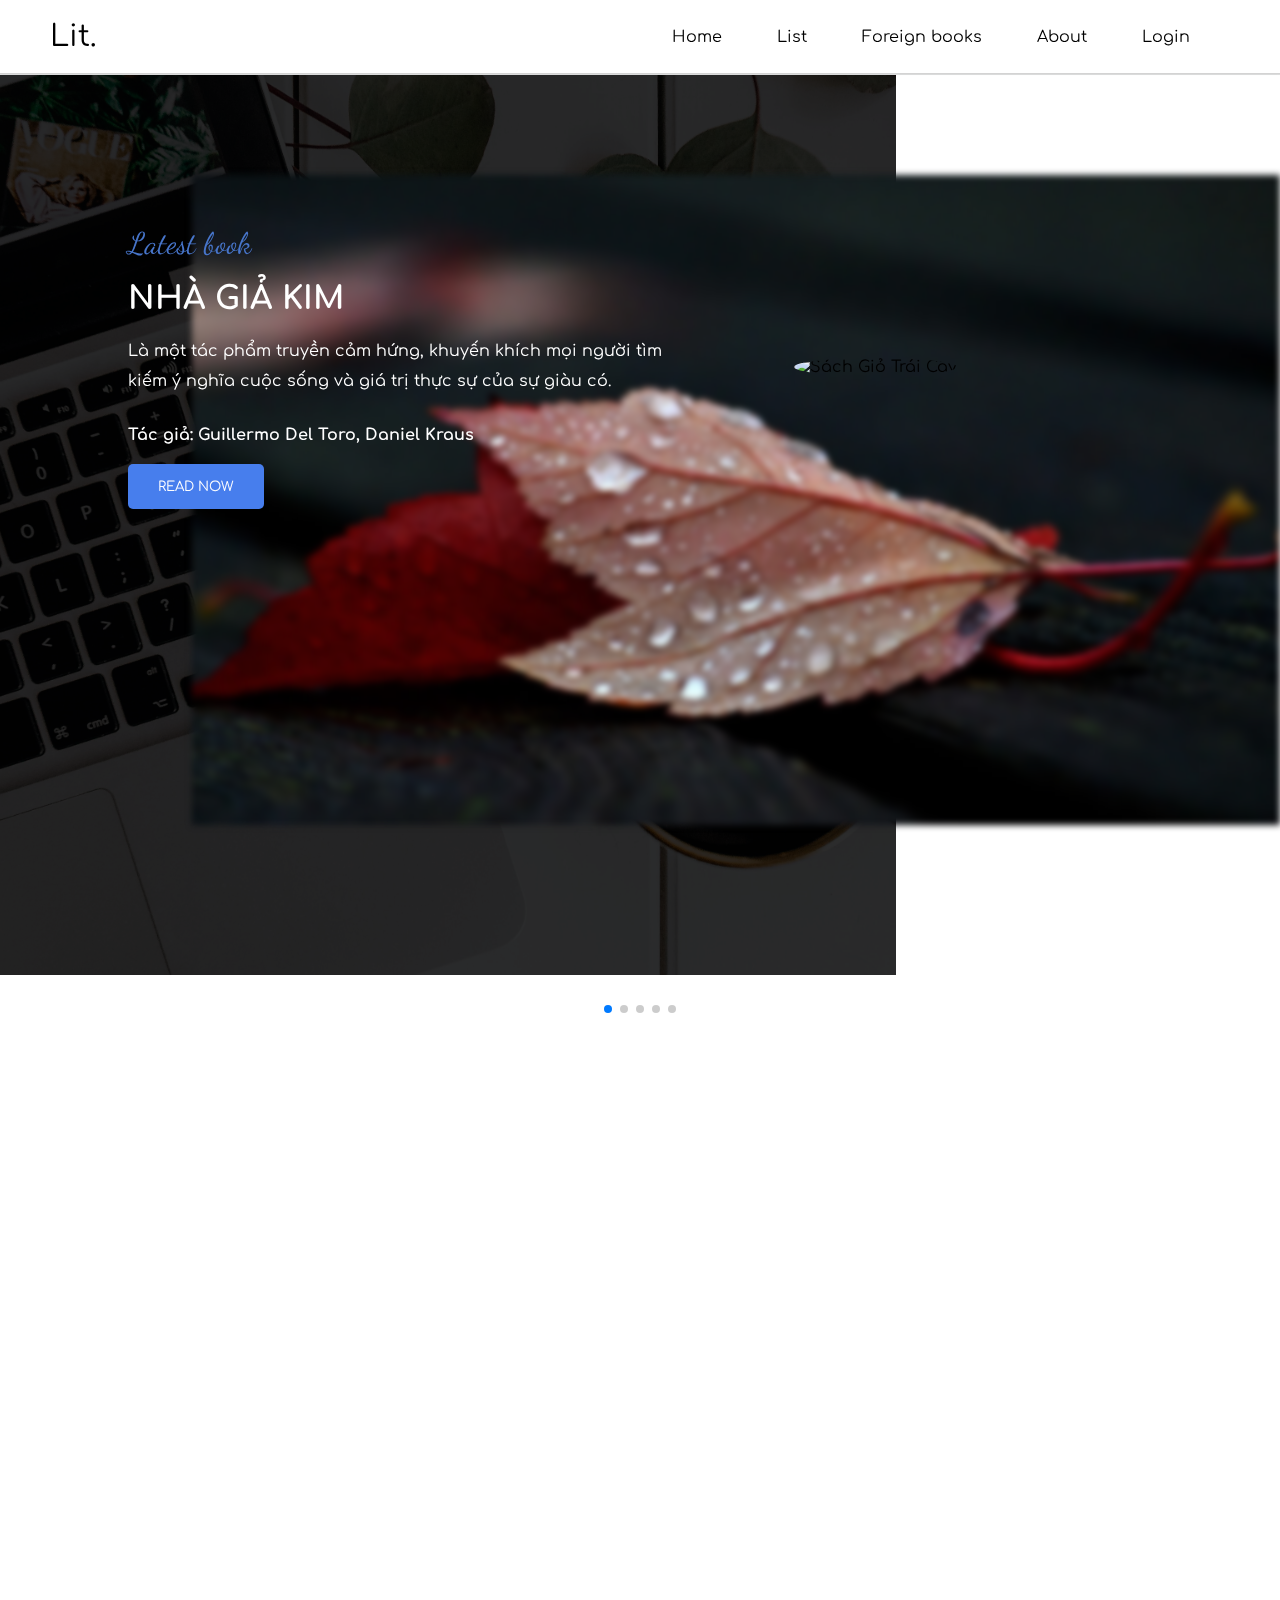
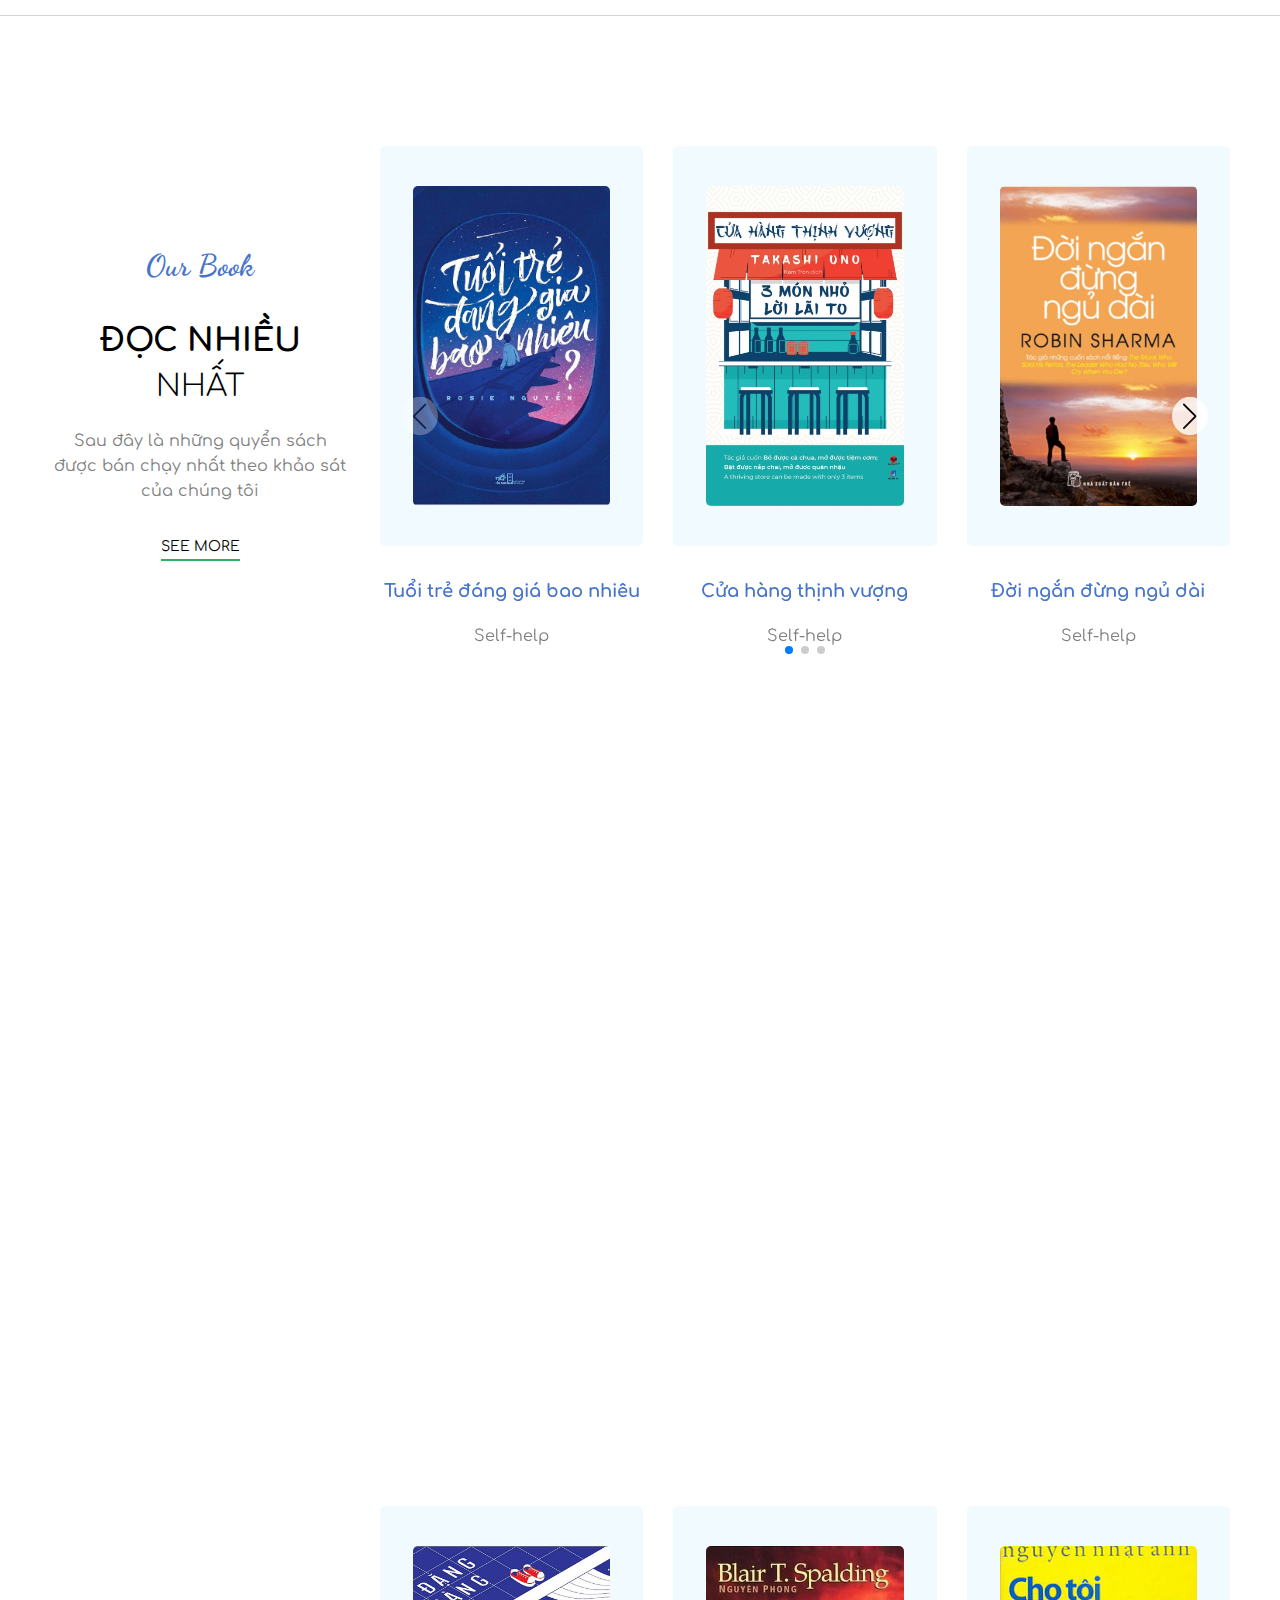
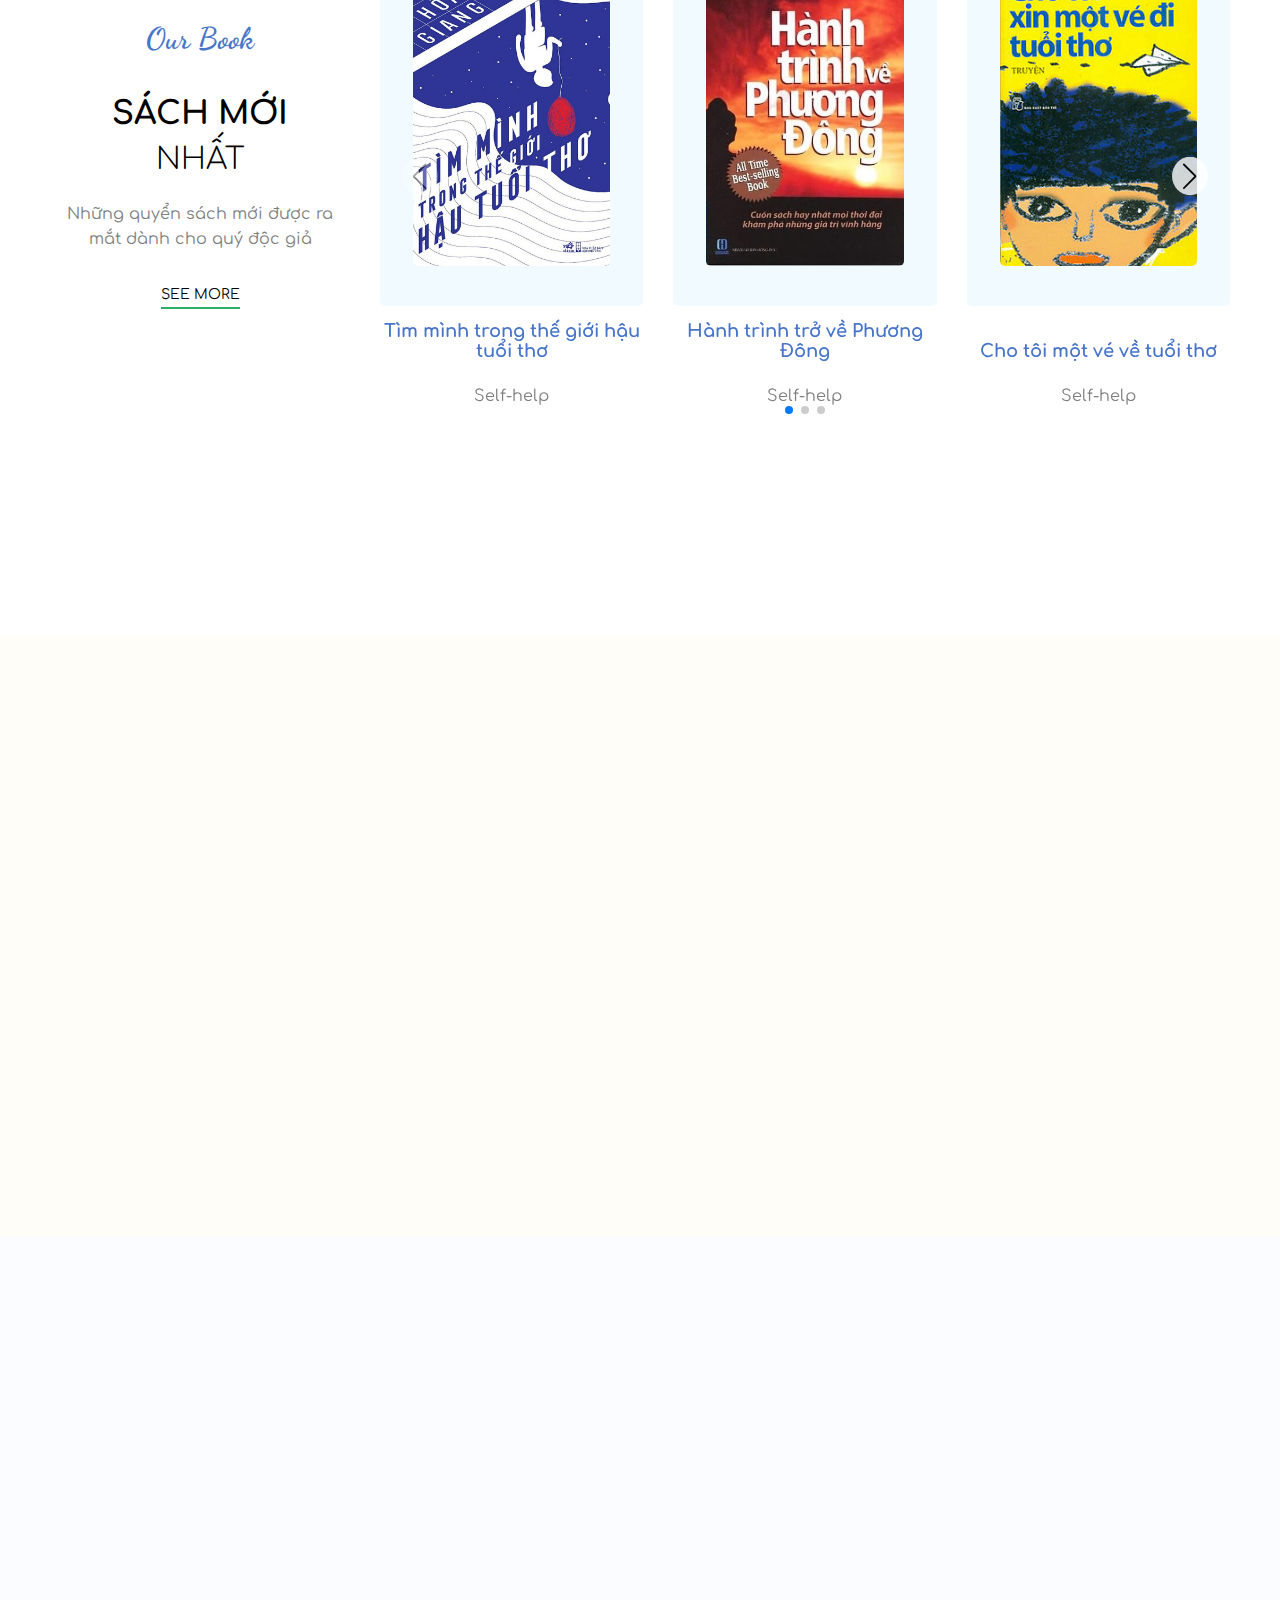
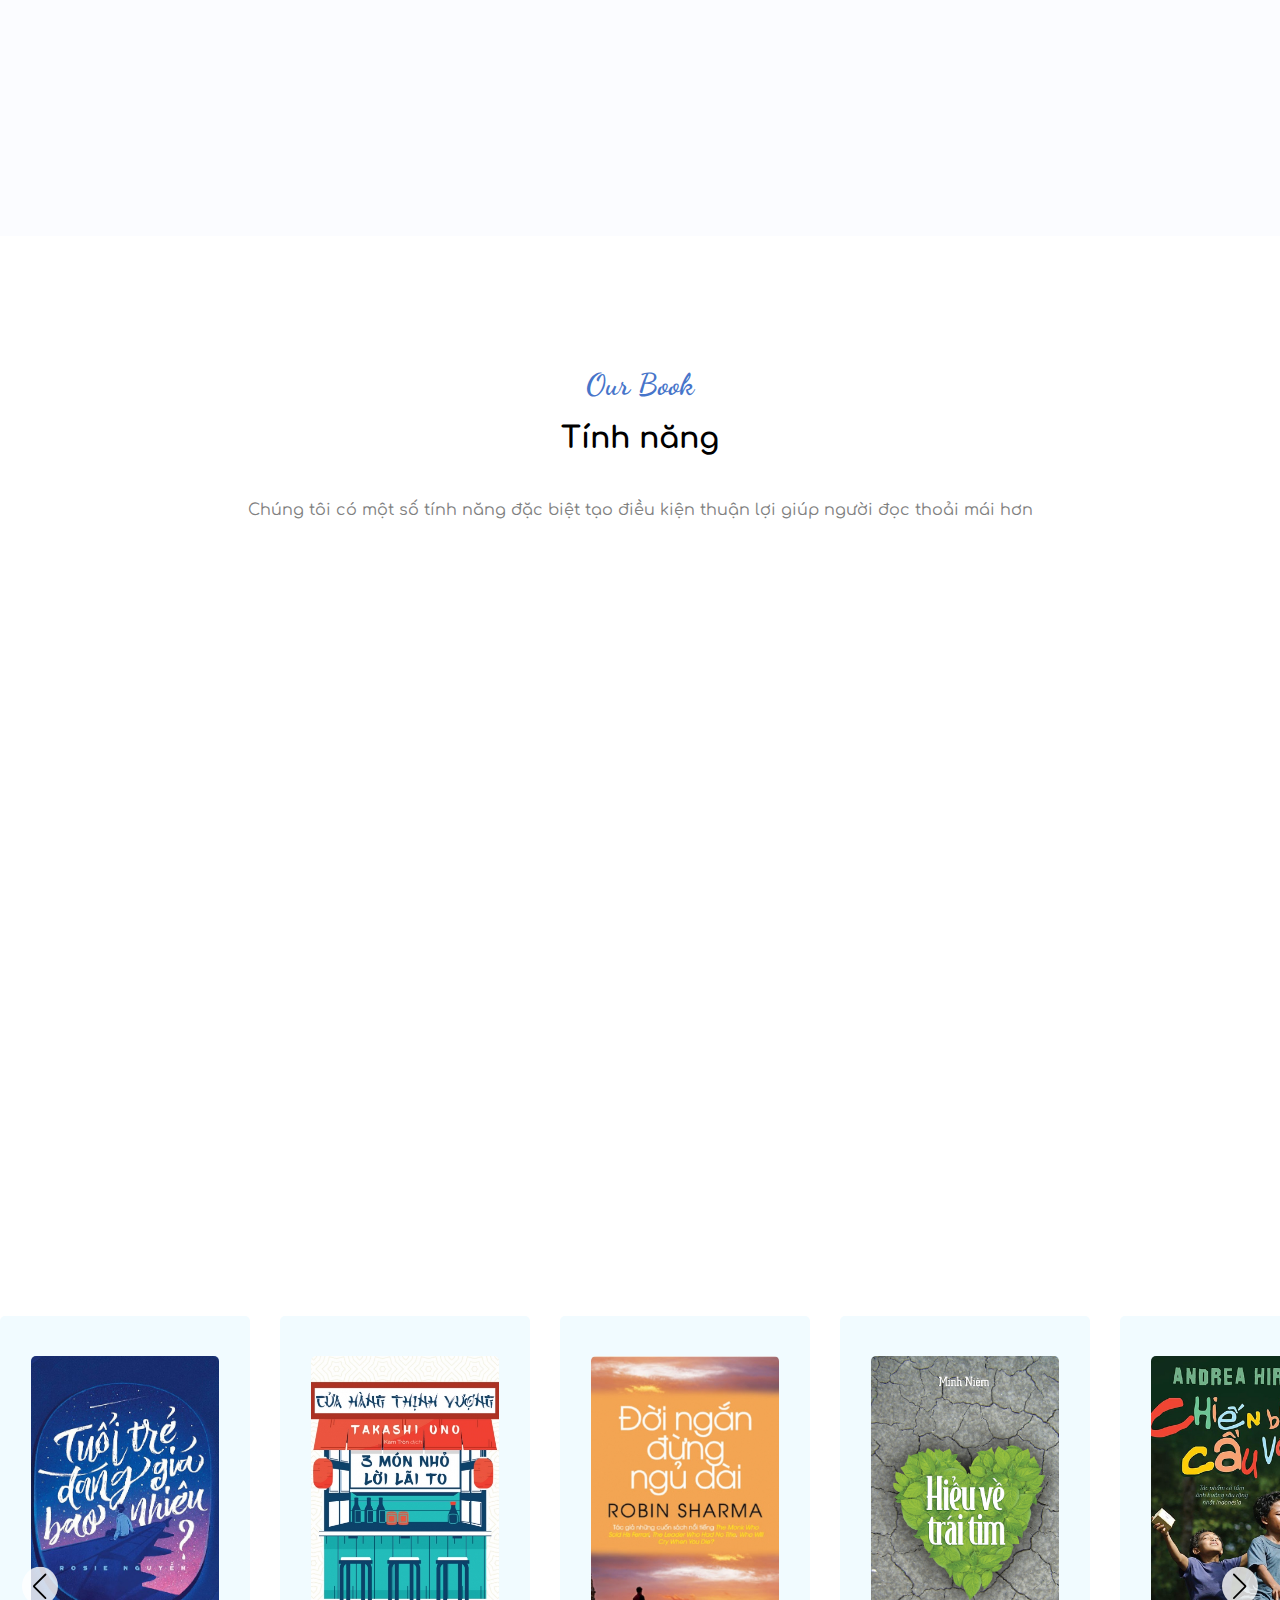
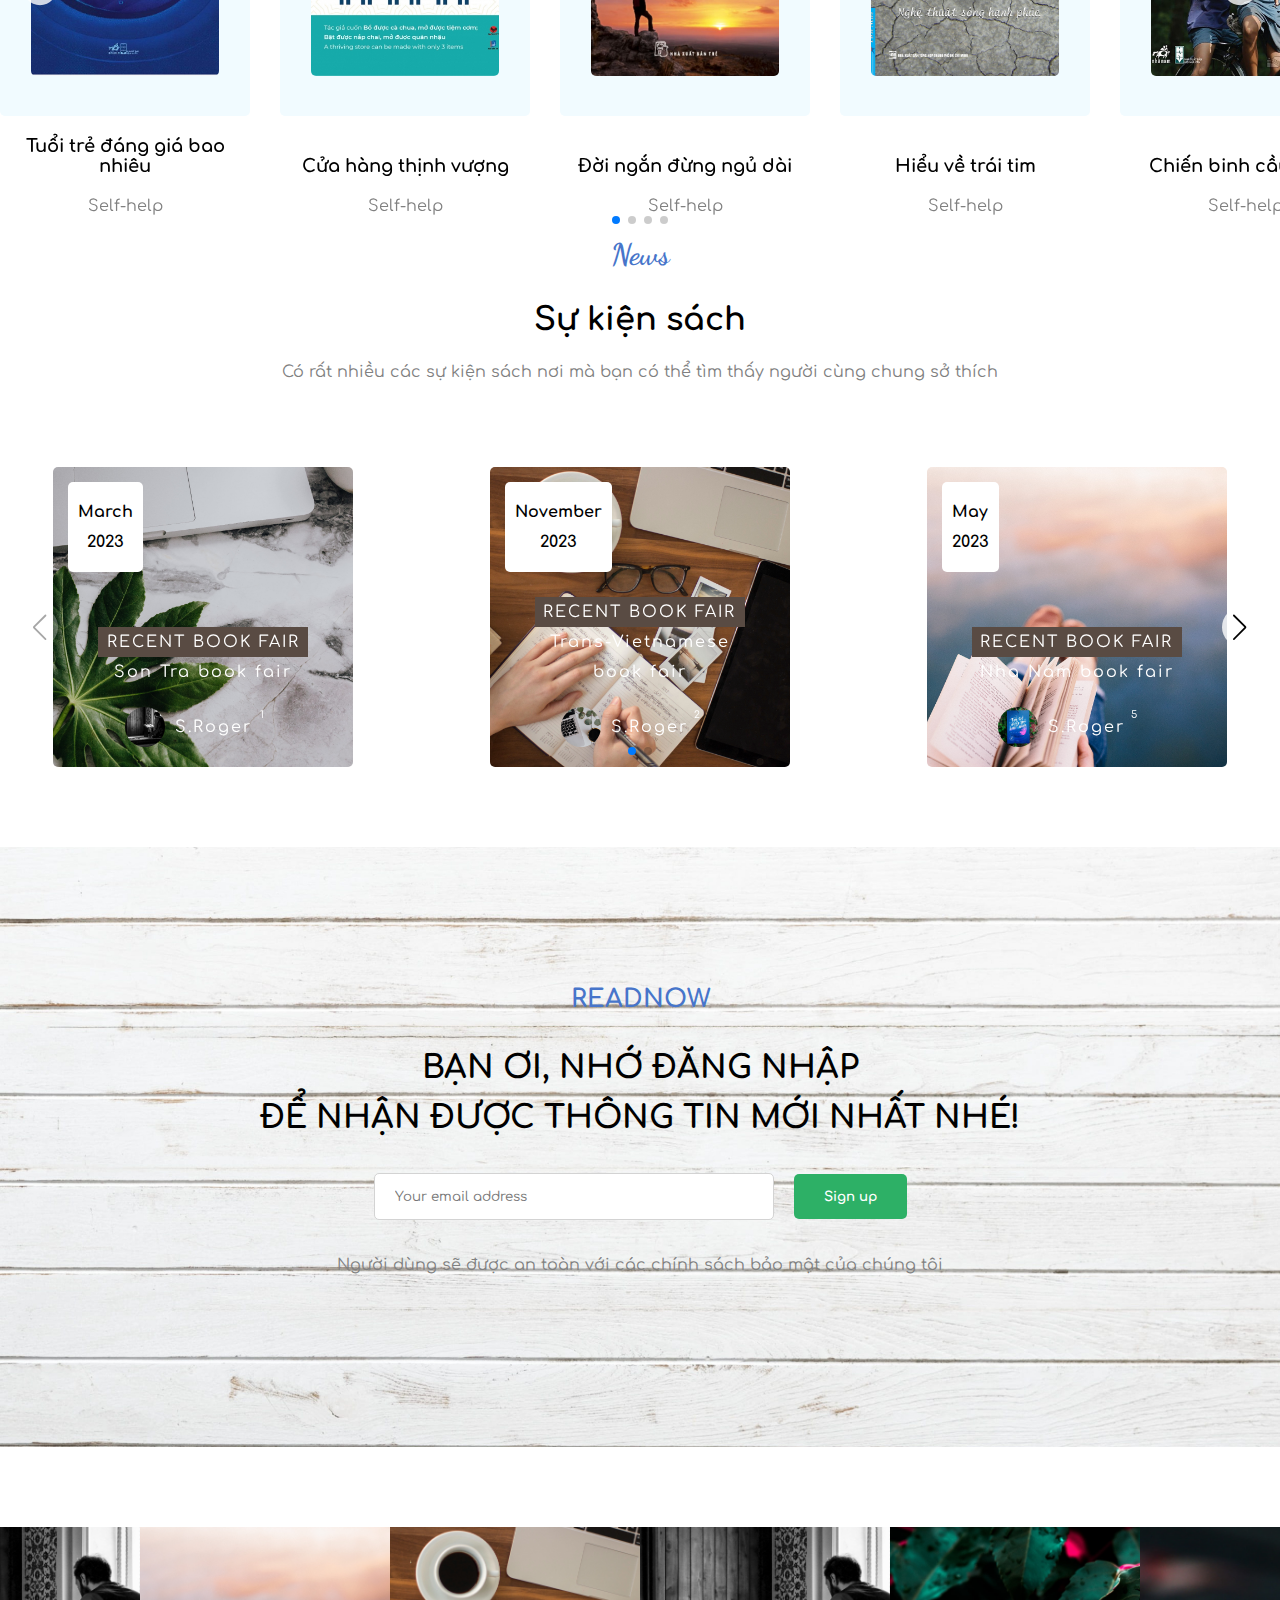
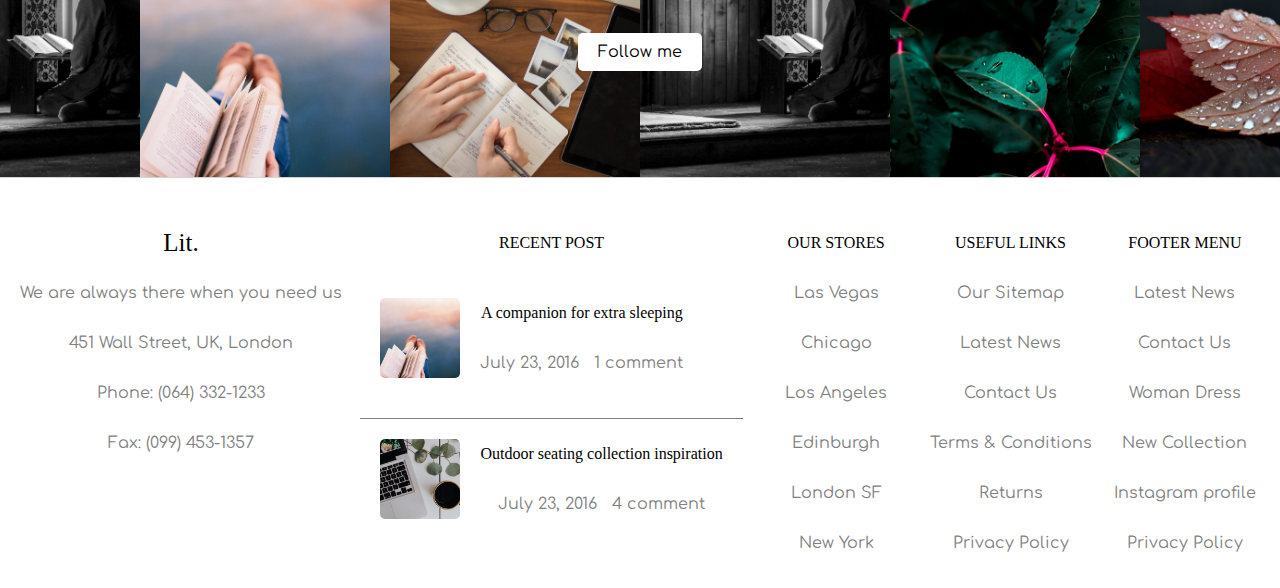
==== commit ba17a01e: "update" ====
--- a/index.html
+++ b/index.html
@@ -16,7 +16,7 @@
 </head>
 <body>
      <header>
-        <a href="#" class="logo">Readnow</a>
+        <a href="#" class="logo">Lit.</a>
         <nav class="navbar">
             <a class="active" href="index.html" id="home">Home</a>
             <a href="list.html">List</a>
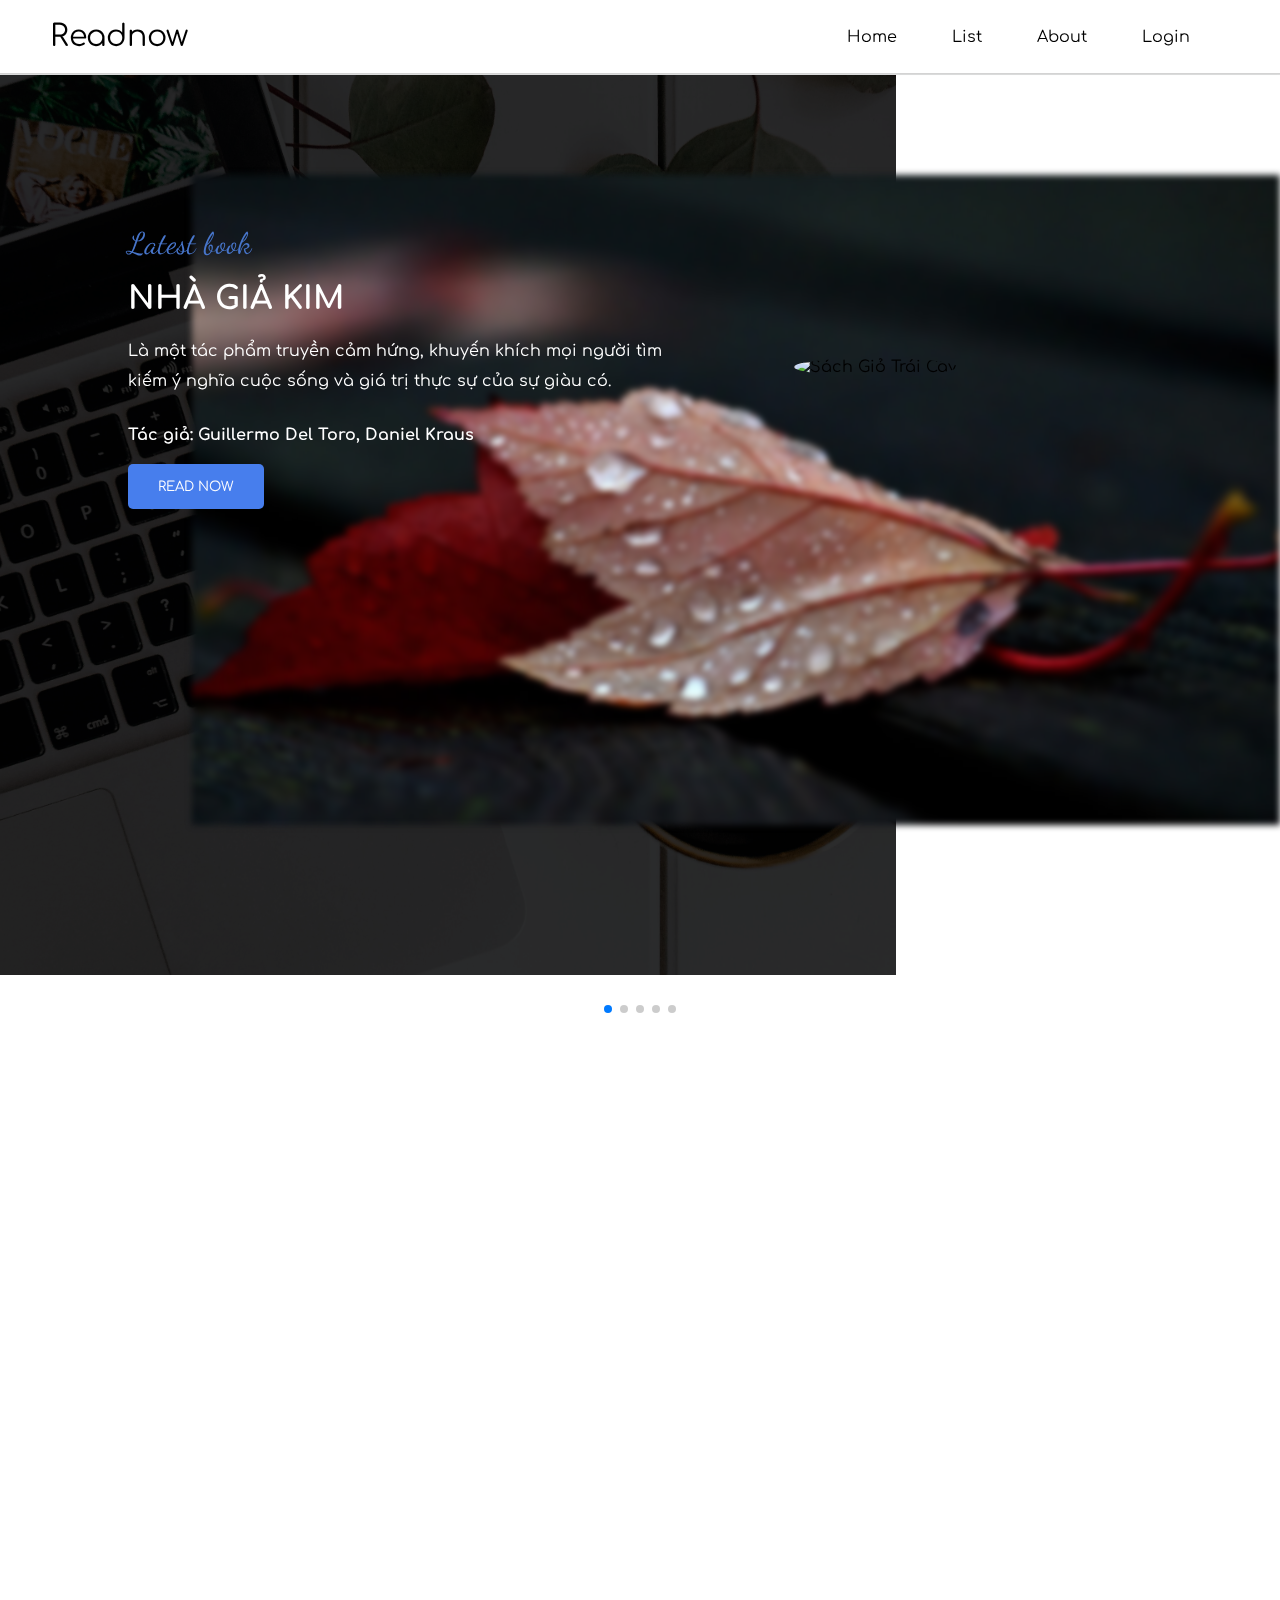
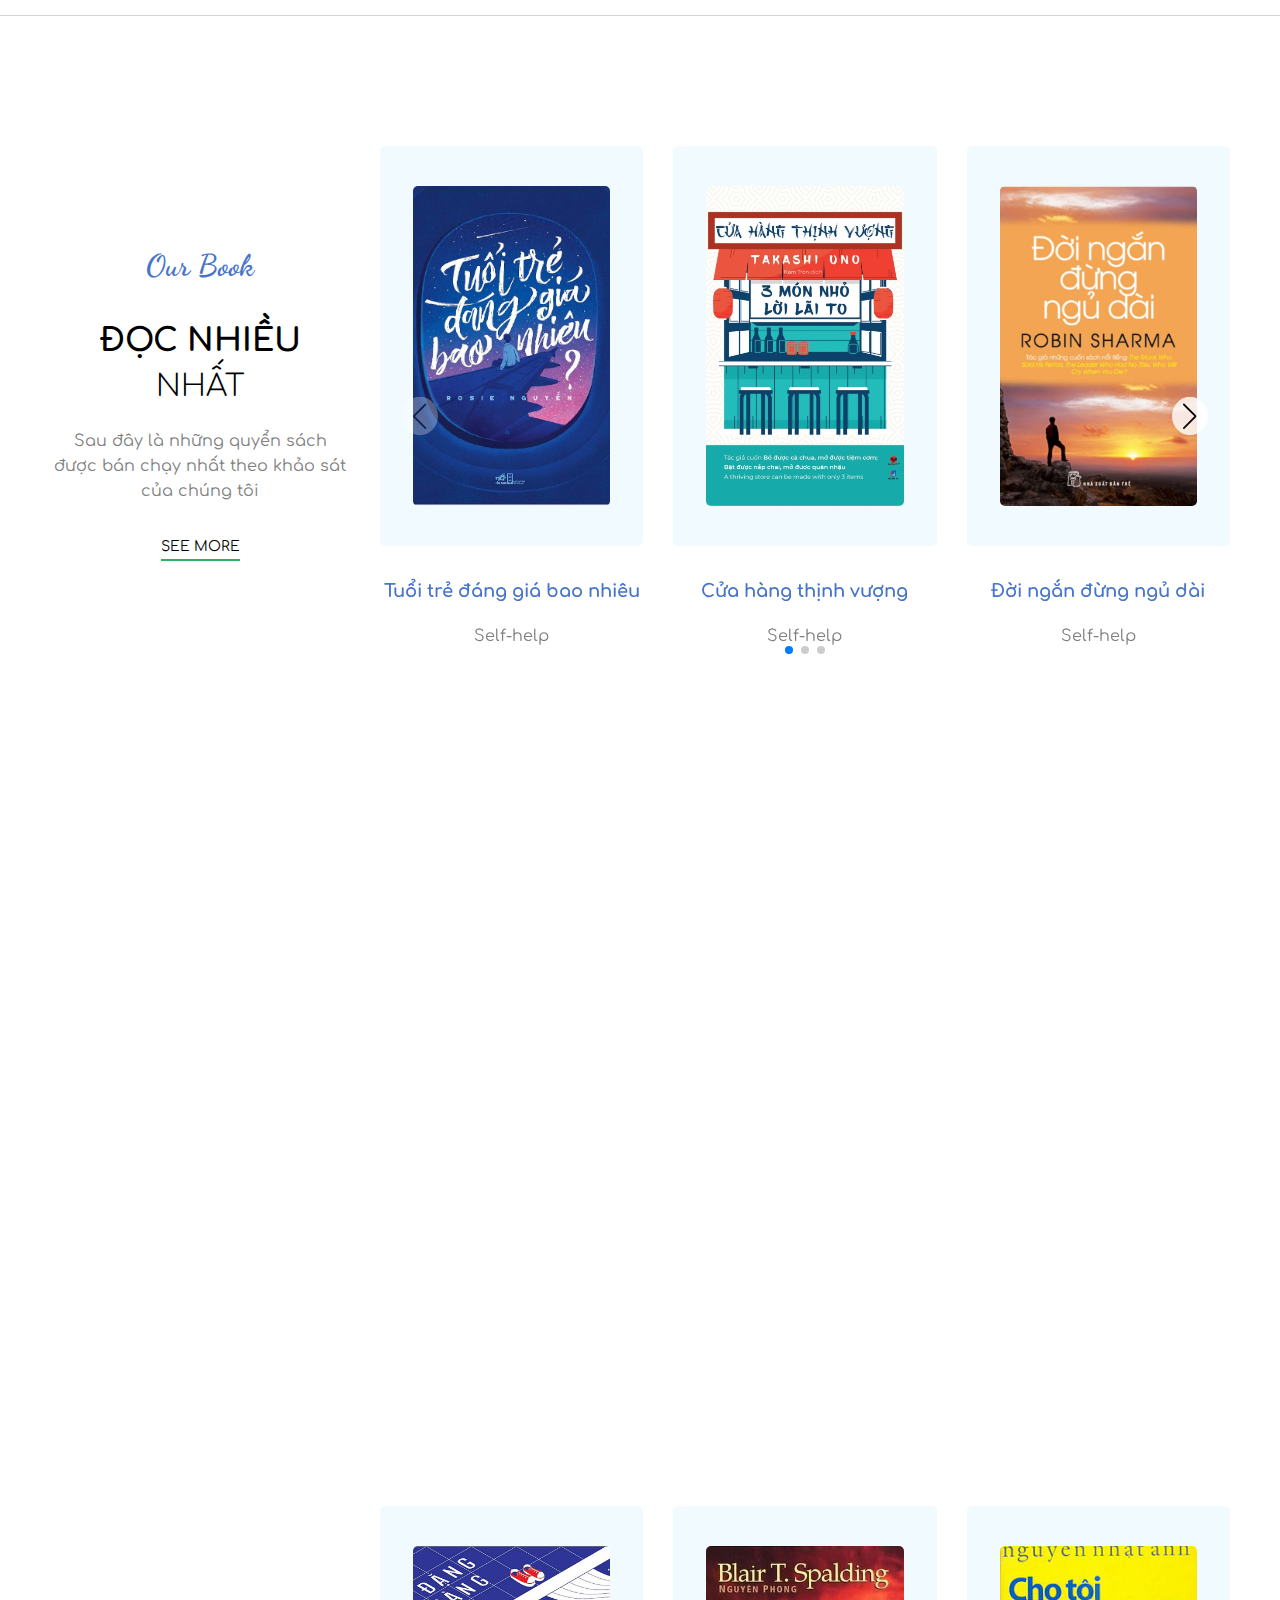
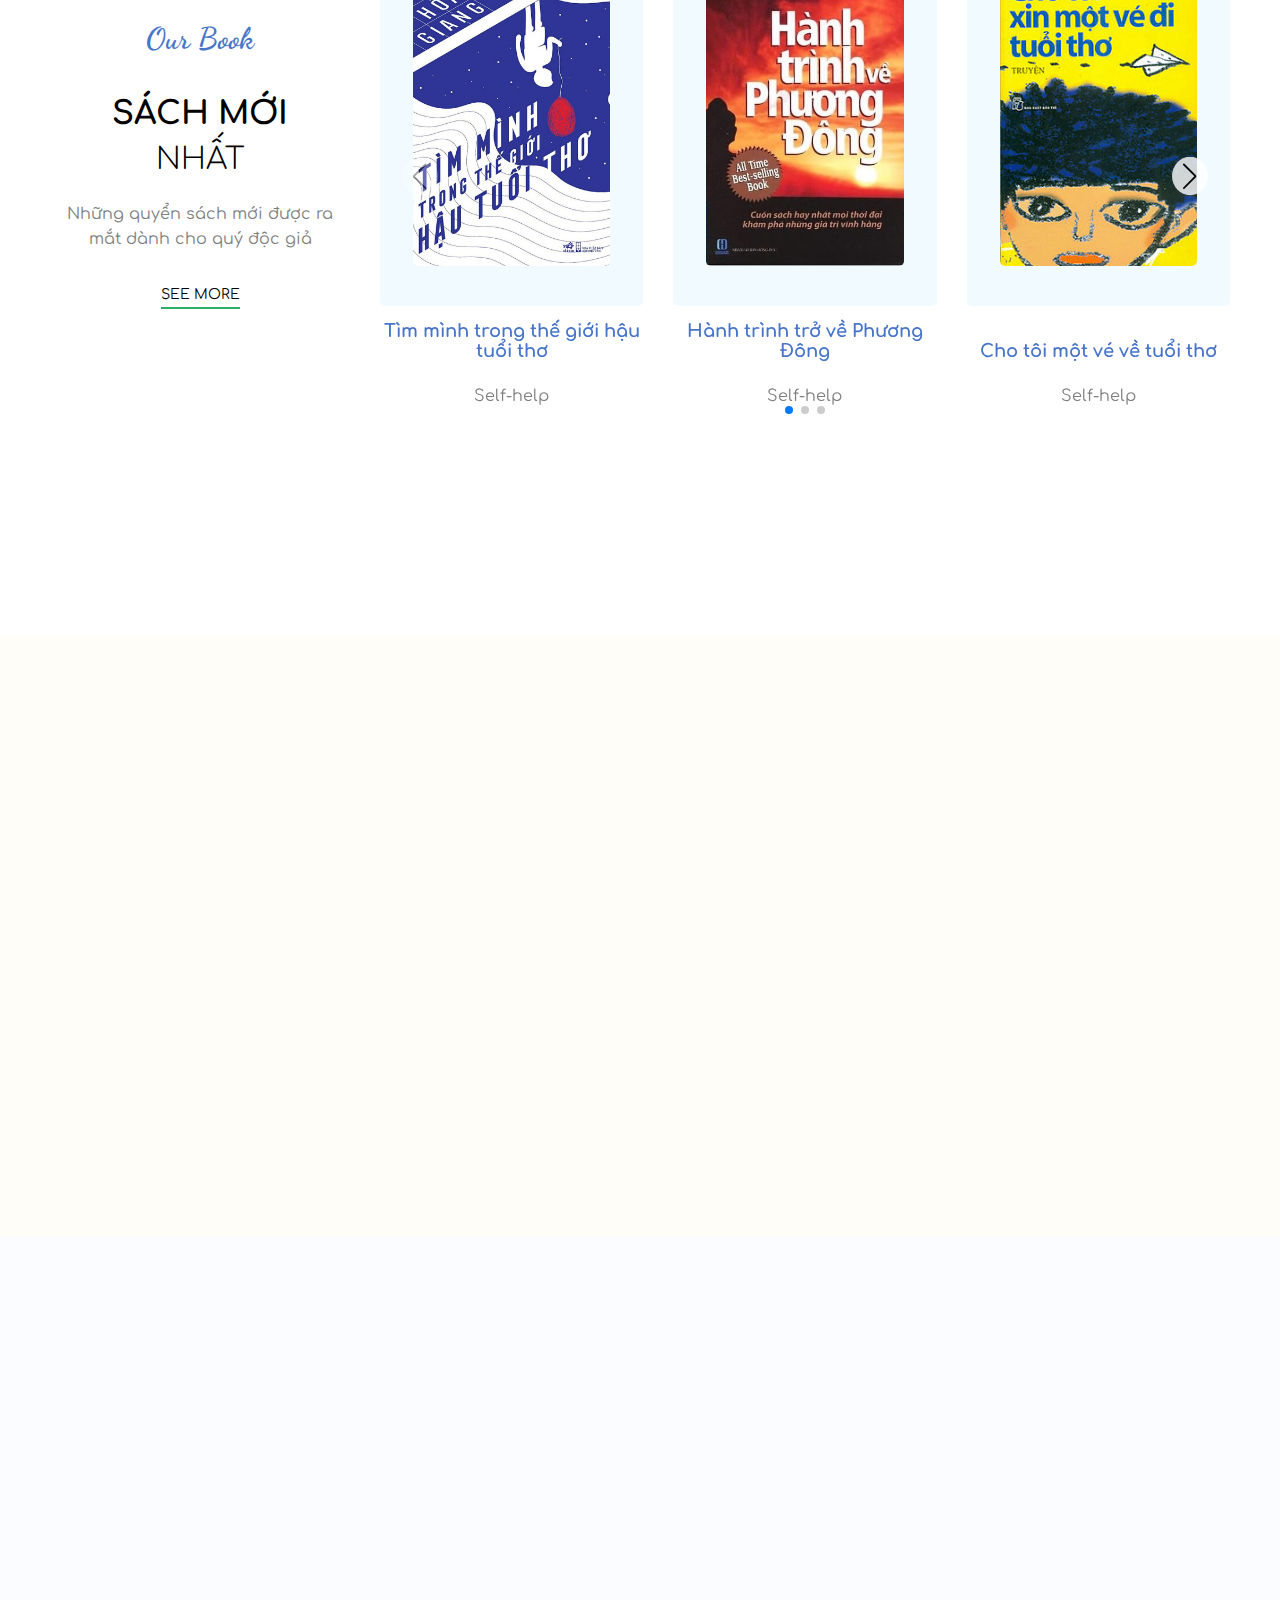
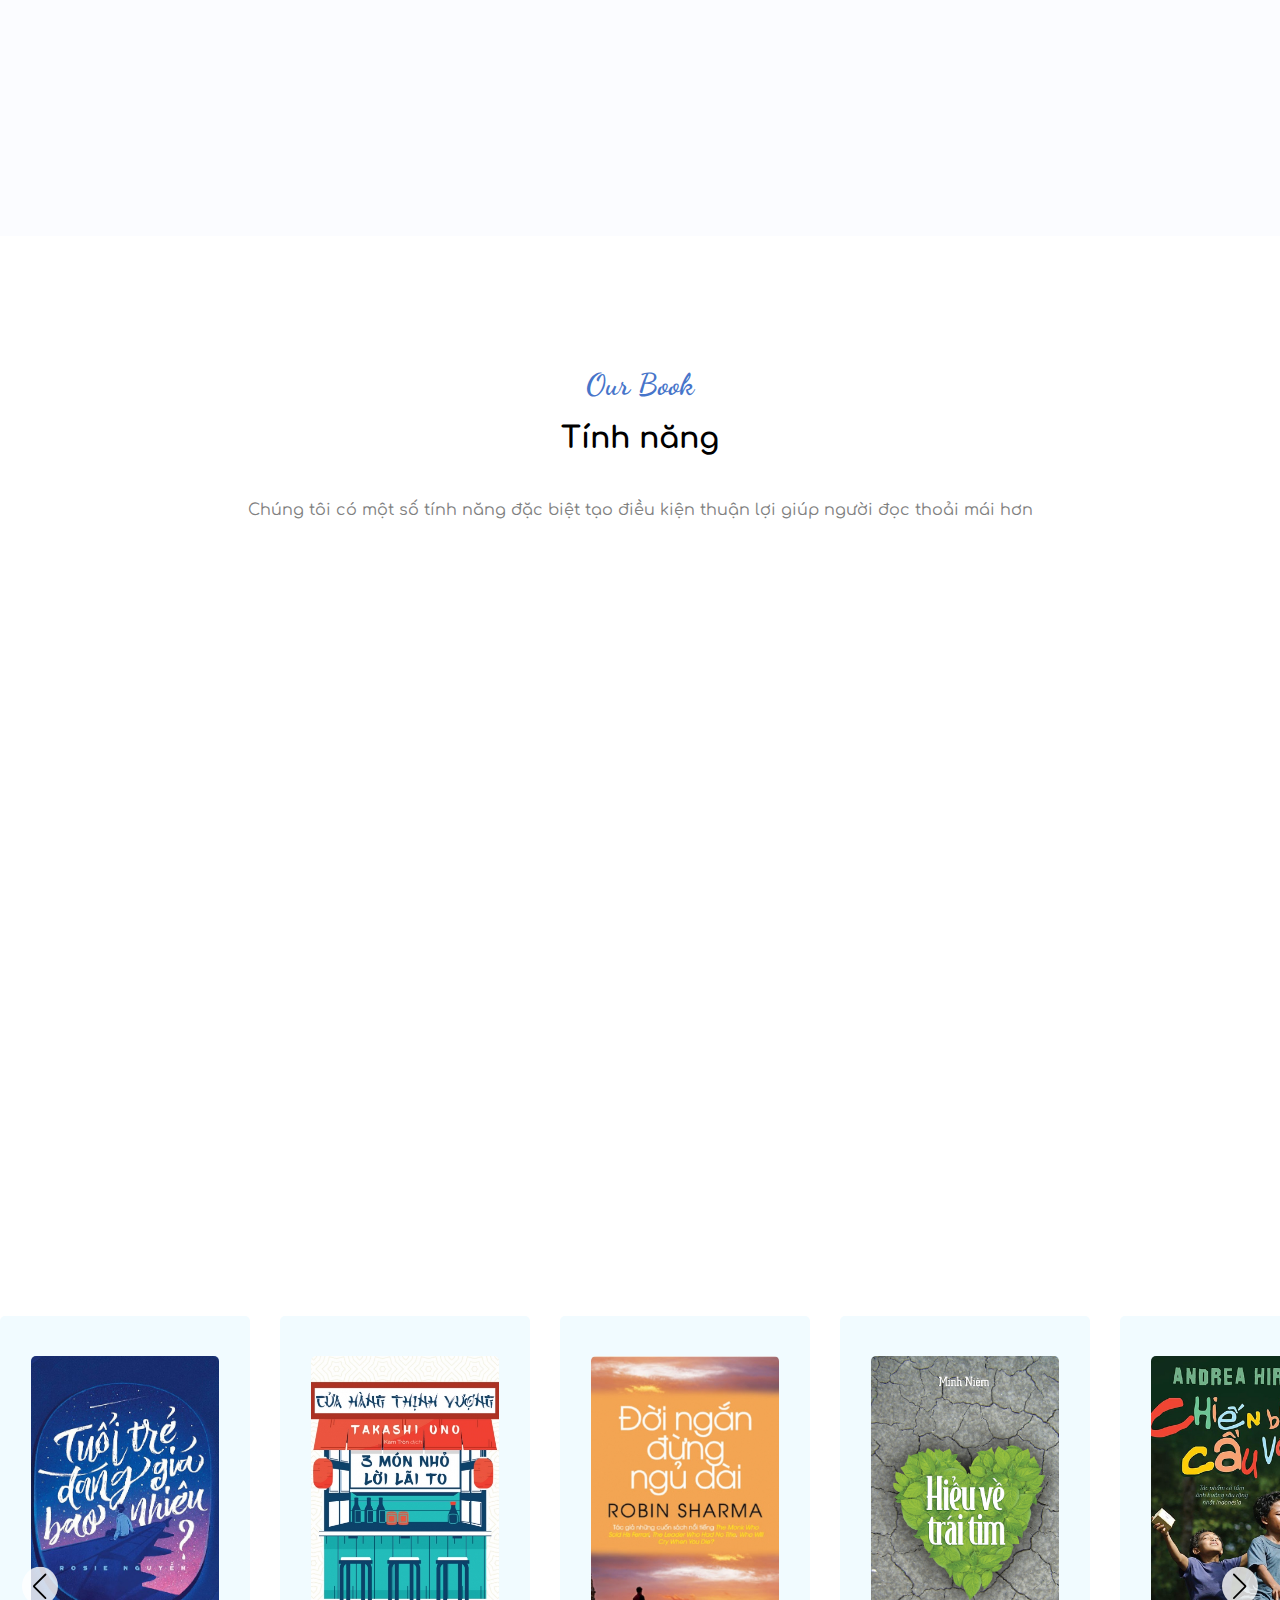
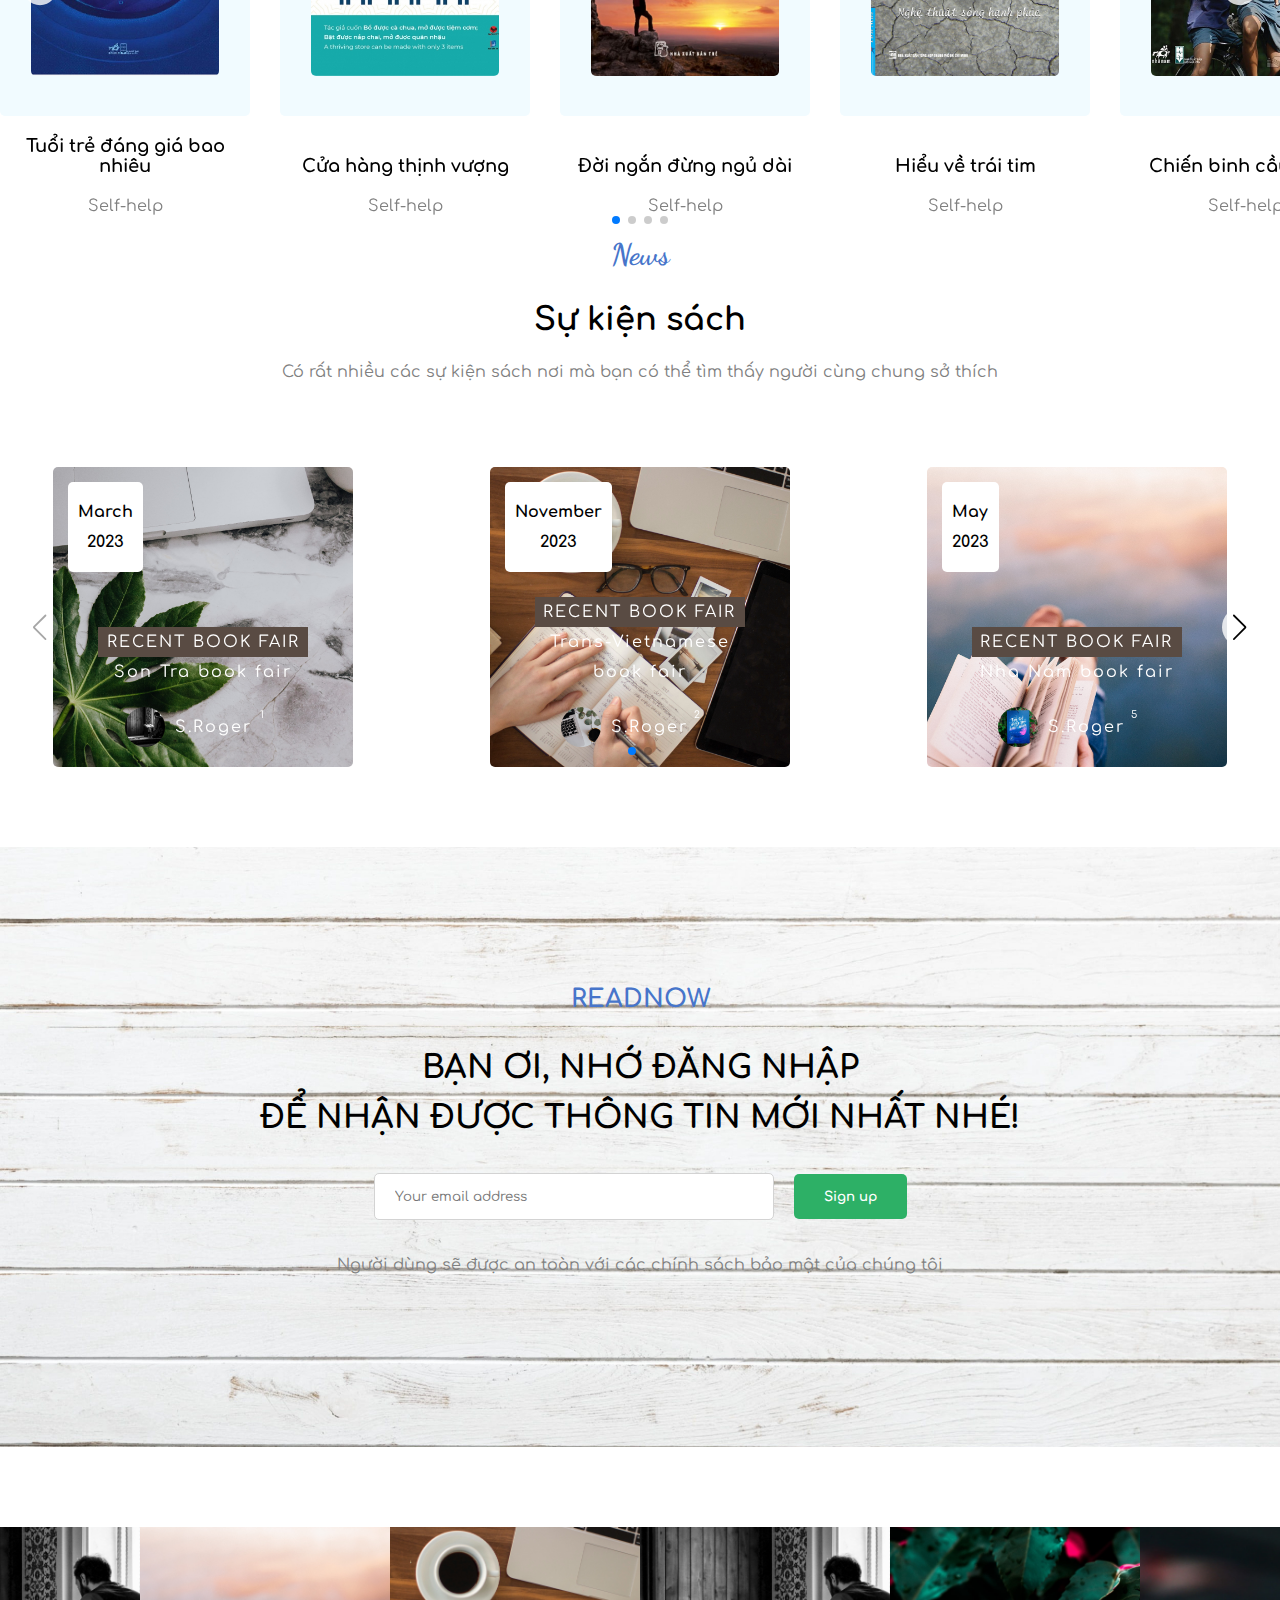
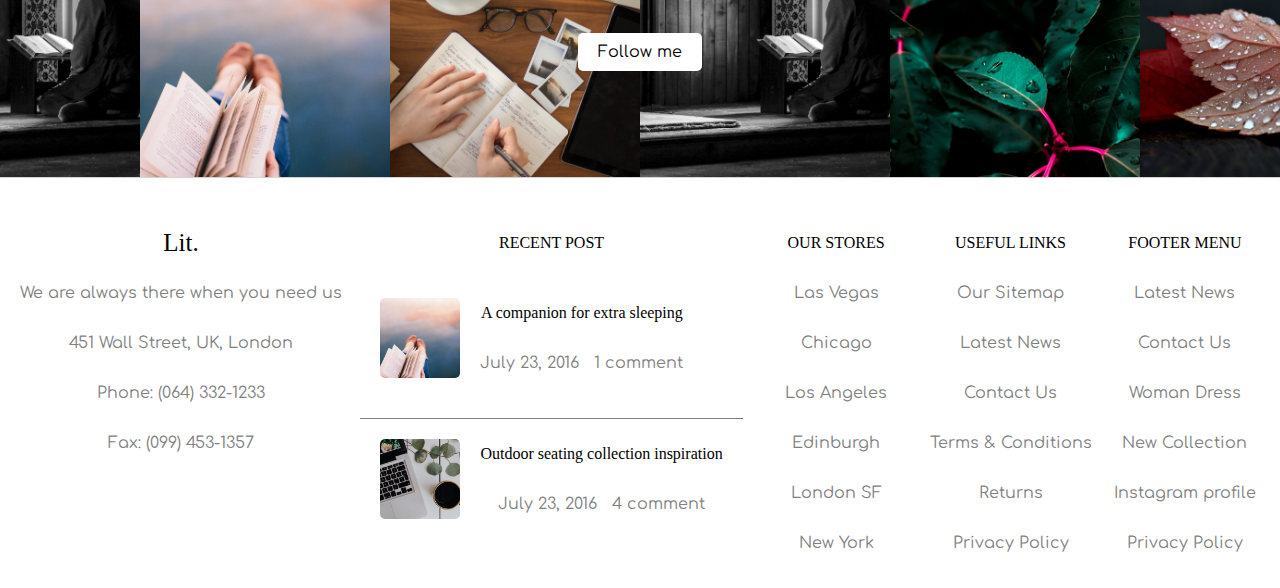
==== commit 9f73e6a1: "abc" ====
--- a/index.html
+++ b/index.html
@@ -14,13 +14,68 @@
     <link rel="stylesheet" href="style.css">
     <title>Document</title>
 </head>
+<script type="text/javascript">
+    function kiemTraEmail2() {
+      var input = document.getElementById("email2").value;
+      var regex = /\S+@\S+\.\S+/; // Định dạng email
+
+      if (regex.test(input)) {
+        alert("Cảm ơn bạn đã đăng ký!");
+        document.getElementById("email2").value = "";
+
+      } else {
+        alert("Gmail không đúng định dạng. Vui lòng nhập lại!");
+      }
+    }
+
+    function kiemTraEmail() {
+  var input = document.getElementById("email").value;
+  var regex = /\S+@\S+\.\S+/; // Định dạng email
+
+  if (regex.test(input)) {
+    var password = document.getElementById("password").value;
+        if (password.length >= 8) {
+            alert("Đăng nhập thành công!");
+        } else {
+            alert("Mật khẩu phải có ít nhất 8 kí tự!");
+        }
+  } else {
+    alert("Gmail không đúng định dạng. Vui lòng nhập lại!");
+    document.getElementById("email").value = "";
+
+
+  }
+}
+
+function kiemTraEmail3() {
+  var input = document.getElementById("email3").value;
+  var regex = /\S+@\S+\.\S+/; // Định dạng email
+
+  if (!checkbox.checked) {
+         alert("Bạn phải đồng ý với chính sách và điều khoản trước khi đăng ký!");
+return;
+}
+  if (regex.test(input)) {
+    var password = document.getElementById("password3").value;
+        if (password.length >= 8) {
+            alert("Đăng ký thành công");
+        } else {
+            alert("Mật khẩu phải có ít nhất 8 kí tự!");
+        }
+
+  } else {
+    alert("Gmail không đúng định dạng. Vui lòng nhập lại!");
+    document.getElementById("email3").value = "";
+
+  }
+}
+  </script>
 <body>
-     <header>
-        <a href="#" class="logo">Lit.</a>
+    <header>
+        <a href="#" class="logo">Readnow</a>
         <nav class="navbar">
             <a class="active" href="index.html" id="home">Home</a>
             <a href="list.html">List</a>
-            <a href="foreign.html">Foreign books</a>
             <a href="about.html">About</a>
             <a href="#" class="header-login-btn">Login</a>
             <span><ion-icon class="search-icon" name="search-outline"></ion-icon></span>
@@ -28,7 +83,6 @@
         <div class="navbar-after">
             <a href="index.html" >Home</a> 
             <a href="list.html">List</a>
-            <a href="foreign.html">Foreign books</a>
             <a href="about.html">About</a>
             <a href="#" class="header-login-btn">Login</a>
         </div>
@@ -40,8 +94,6 @@
         <label for="" class="fas fa-search"></label>
         <i class="fa fa-times" aria-hidden="true" id="close"></i>
    </form>
-
-
 
 <form class="login-register">
     <div class="wrapped"> 
@@ -52,19 +104,19 @@
                 <form action="">
                 <div class="input-box">
                     <span class="icon"><ion-icon name="mail-outline"></ion-icon></span>
-                    <input type="text" required>
+                    <input type="email" id="email" required>
                     <label for="">Email</label>
                 </div>
                 <div class="input-box">
                     <span class="icon"><ion-icon name="lock-closed-outline"></ion-icon></ion-icon></span>
-                    <input type="password" required>
+                    <input type="password" id="password"  required>
                     <label for="">Password</label>
                 </div>
                 <div class="renember-forgot">
-                    <label for=""><input type="checkbox">  Renember me</label>
+                    <label for=""><input type="checkbox">Remember me</label>
                     <a href="">Fogot Password</a>
                 </div>
-                <button class="login-btn">Login</button>
+                <button class="login-btn" onclick="kiemTraEmail()">Login</button>
                 <div class="login-register">
                     <p>Don't have an account </p>
                     <a href="#" class="register-link">Register</a>
@@ -82,18 +134,18 @@
                 </div>                    
                 <div class="input-box">
                     <span class="icon"><ion-icon name="mail-outline"></ion-icon></span>
-                    <input type="text" required>
+                    <input type="email" id="email3" required>
                     <label for="">Email</label>
                 </div>
                 <div class="input-box">
                     <span class="icon"><ion-icon name="lock-closed-outline"></ion-icon></ion-icon></span>
-                    <input type="password" required>
+                    <input type="password" id="password3" required>
                     <label for="">Password</label>
                 </div>
                 <div class="renember-forgot">
-                    <label for=""><input type="checkbox">I agree to the terms & conditions</label>
-                </div>
-                <button class="login-btn">Register</button>
+                    <label for=""><input type="checkbox" id="checkbox">I agree to the terms & conditions</label>
+                </div>
+                <button class="login-btn" onclick="kiemTraEmail3()">Register</button>
                 <div class="login-register">
                     <p>Already have an account </p>
                     <a href="#" class="login-link">Login</a>
@@ -103,6 +155,7 @@
         </div>
     </div>
 </form>
+
 
 
 
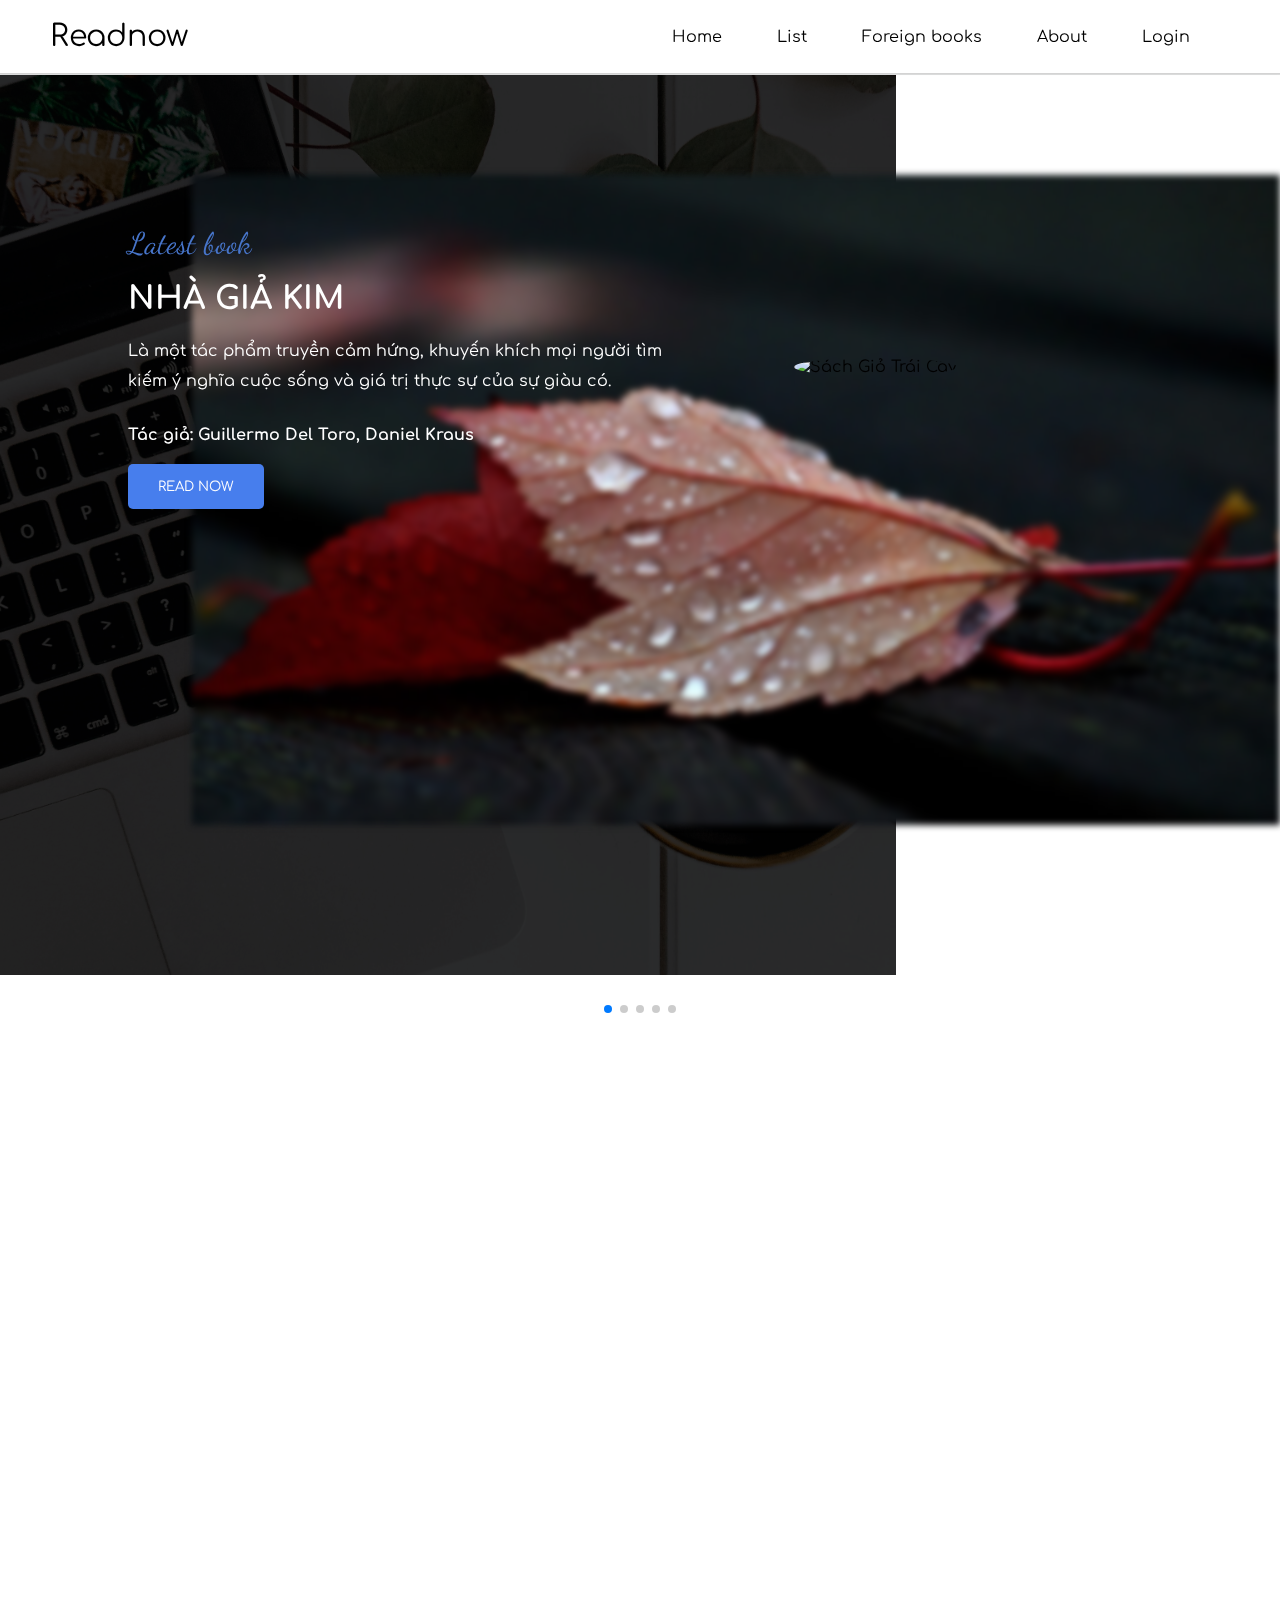
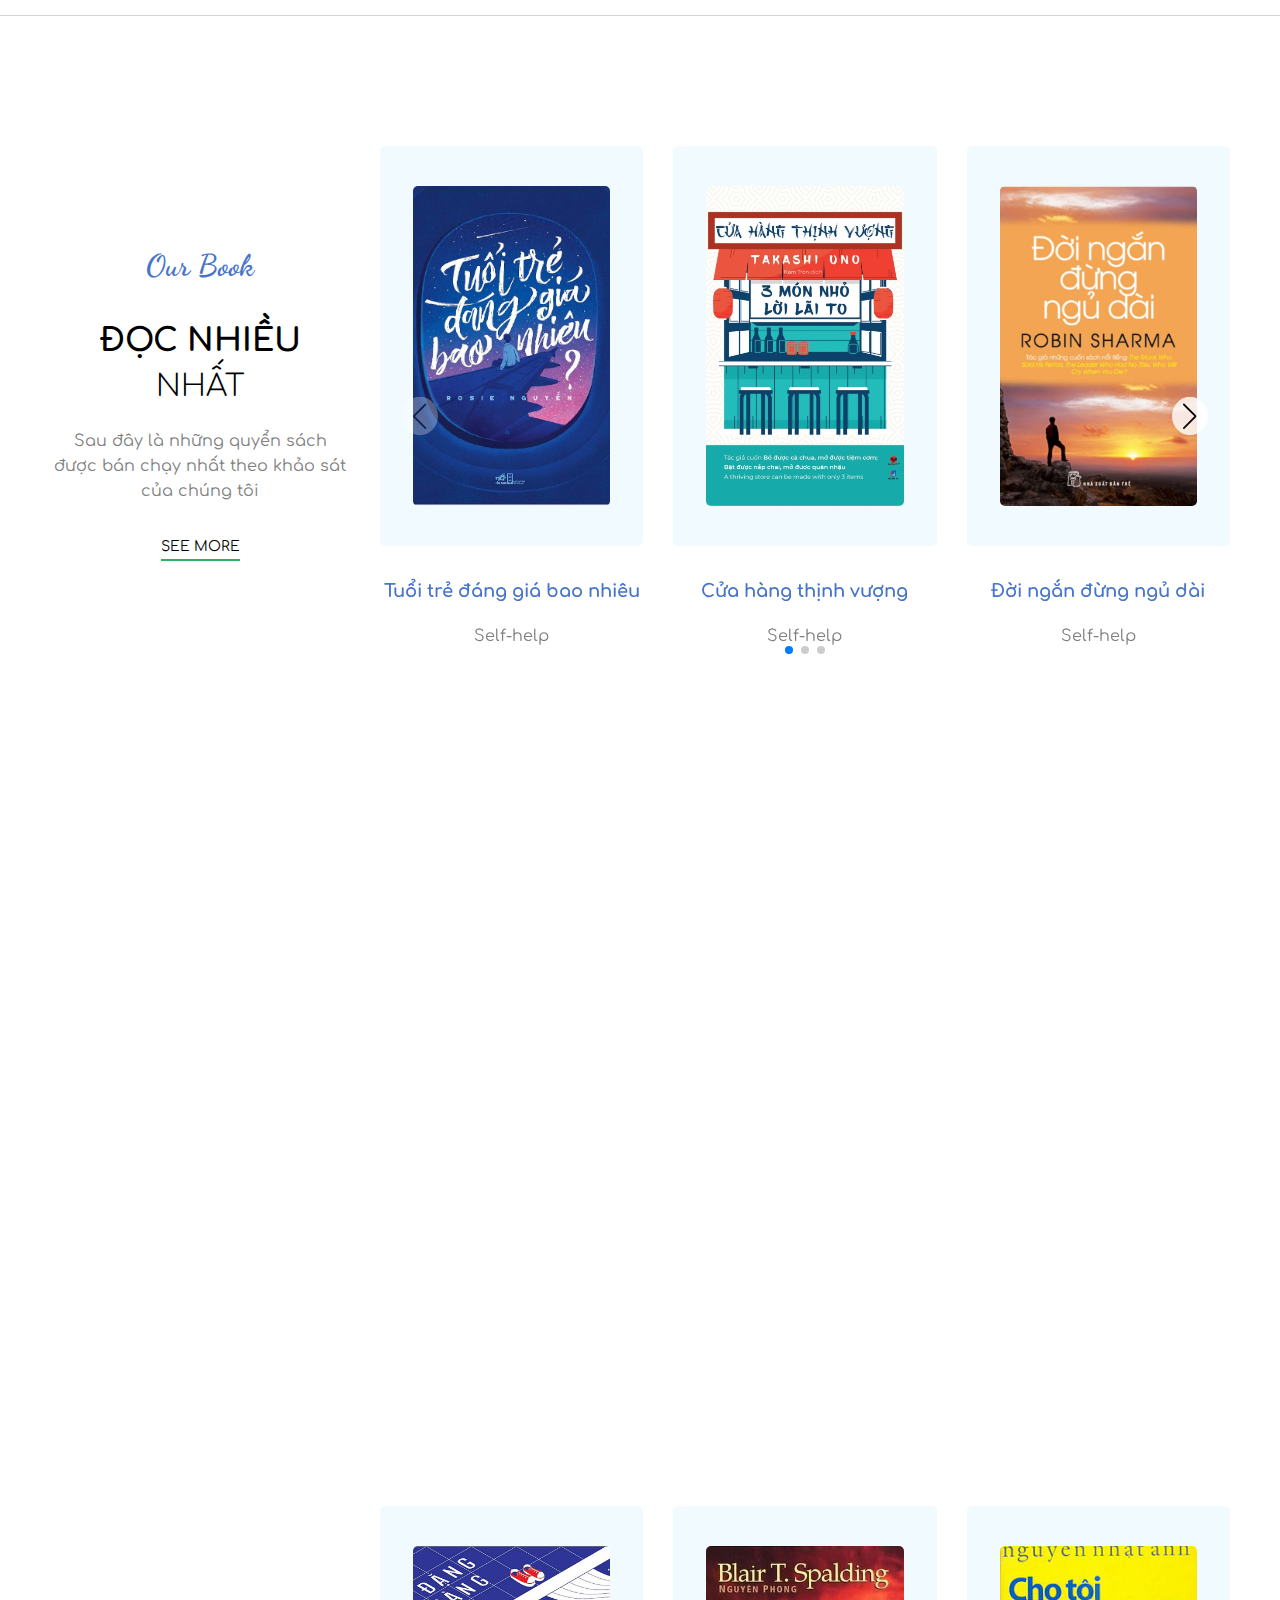
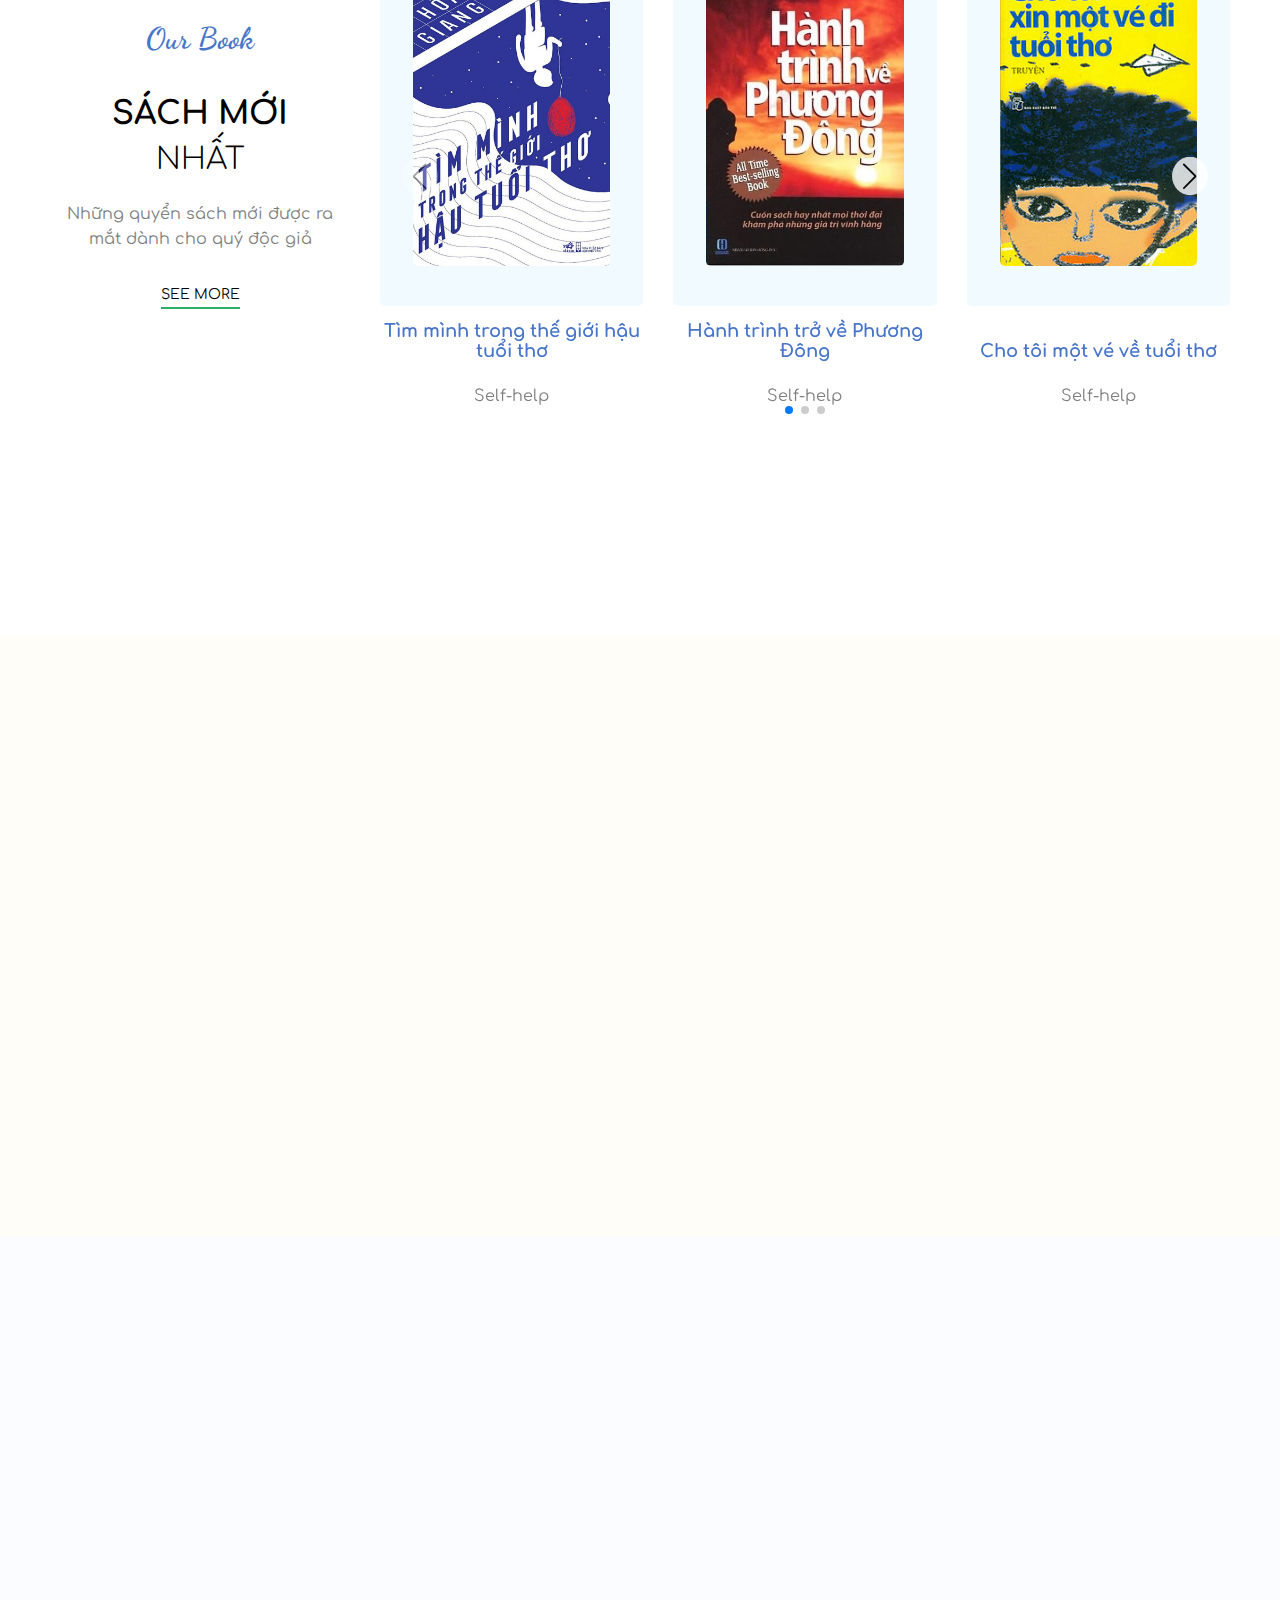
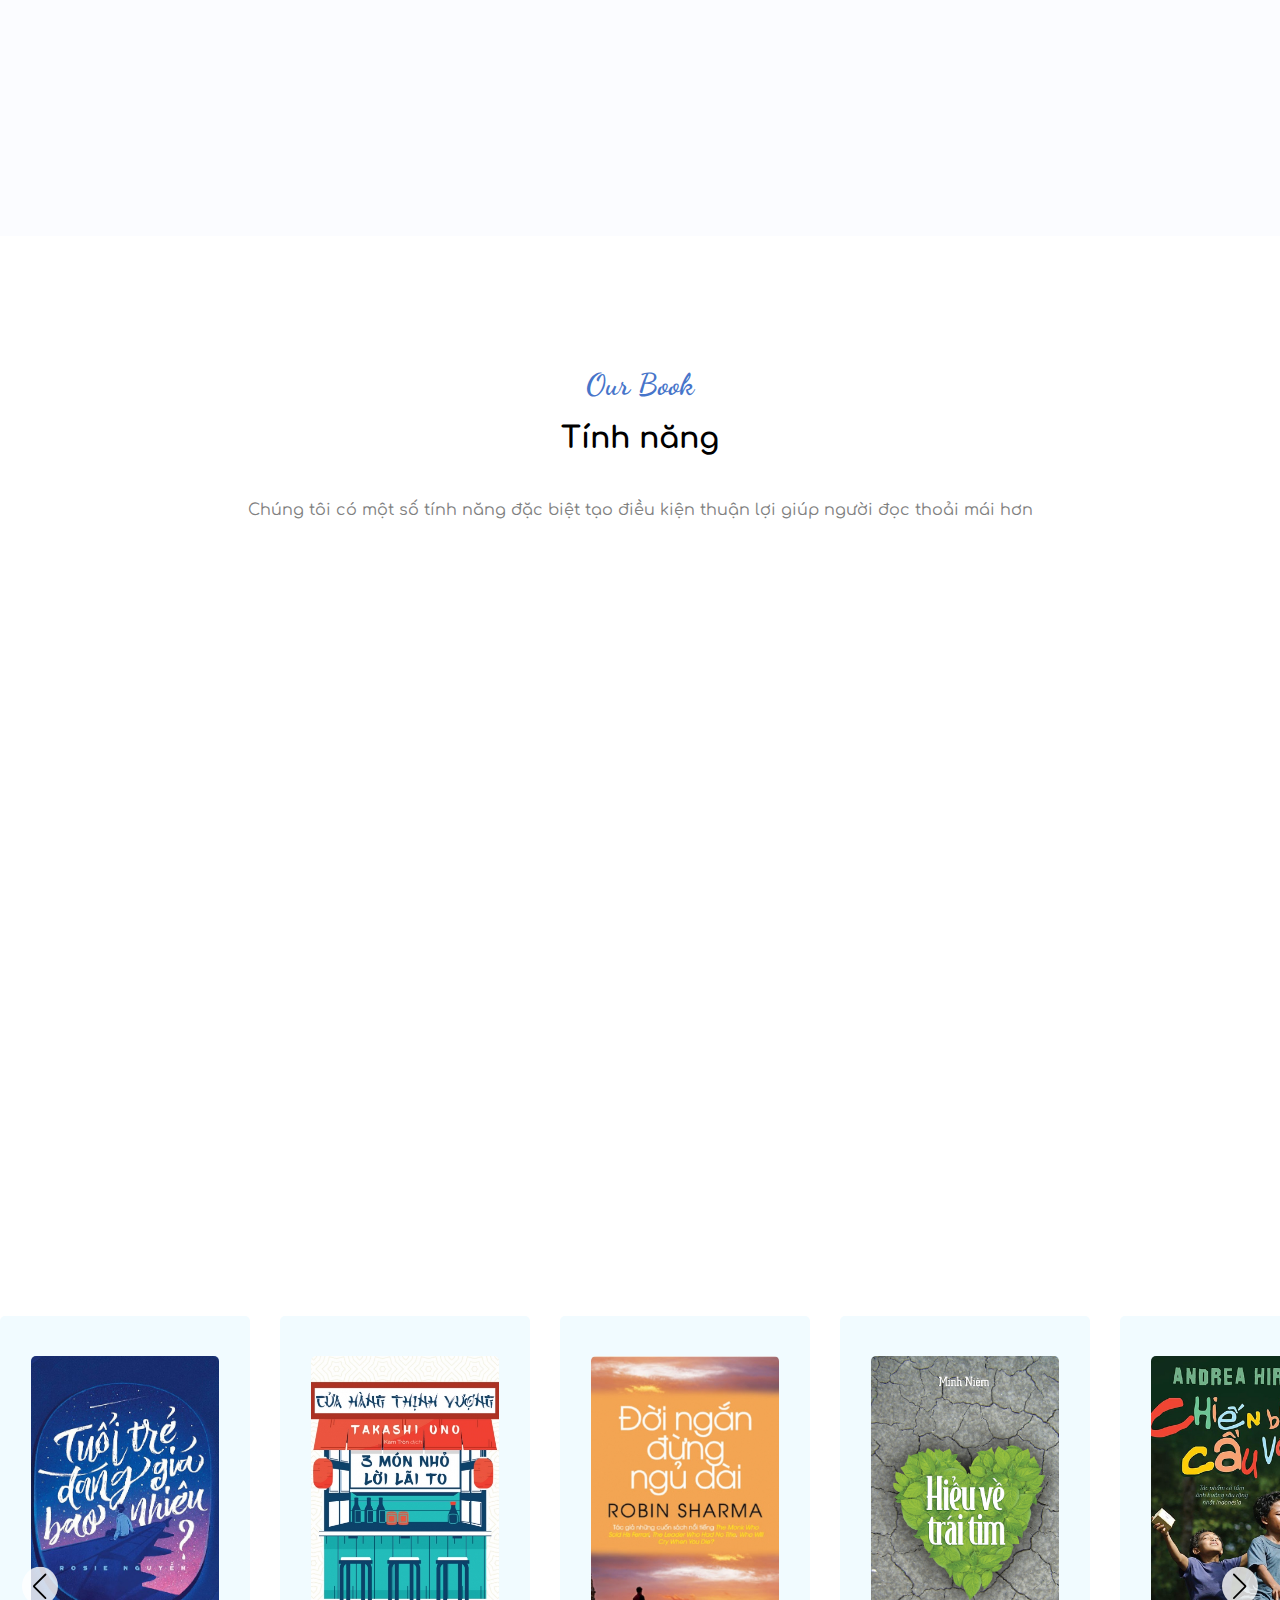
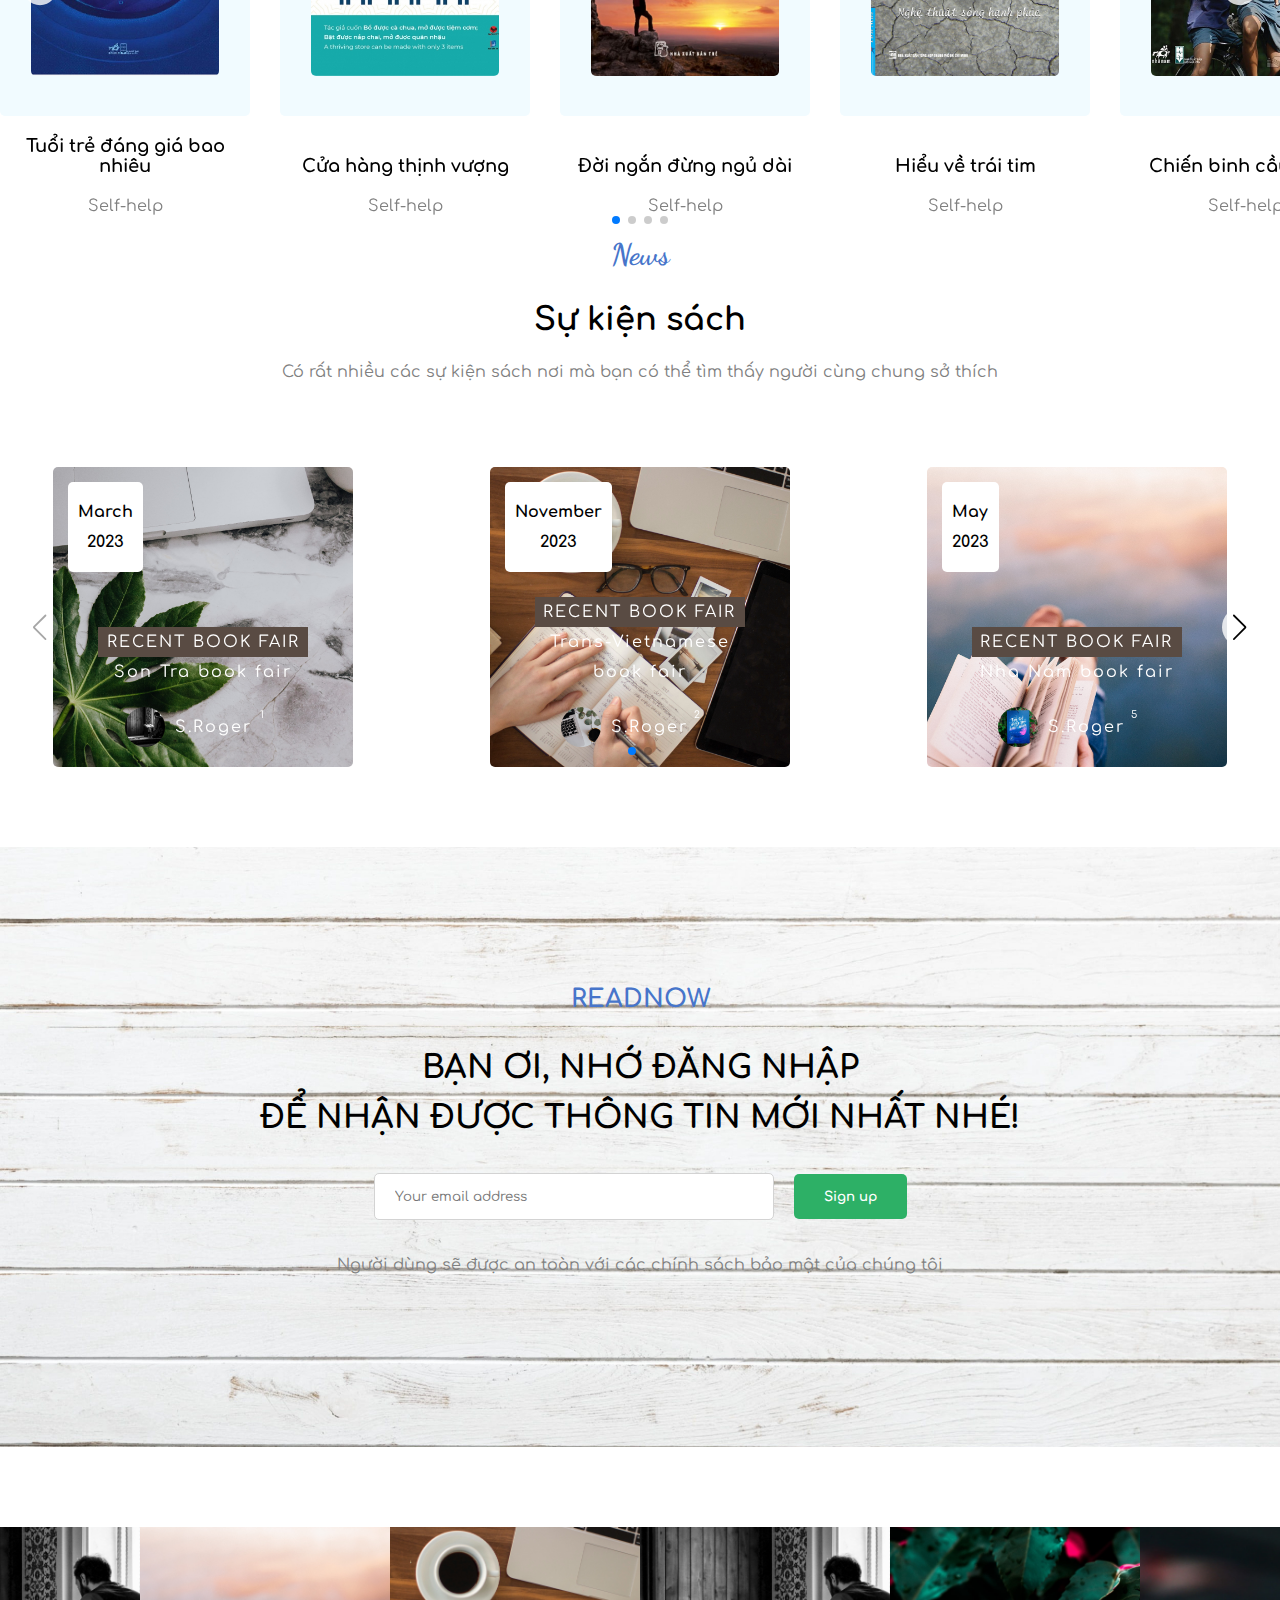
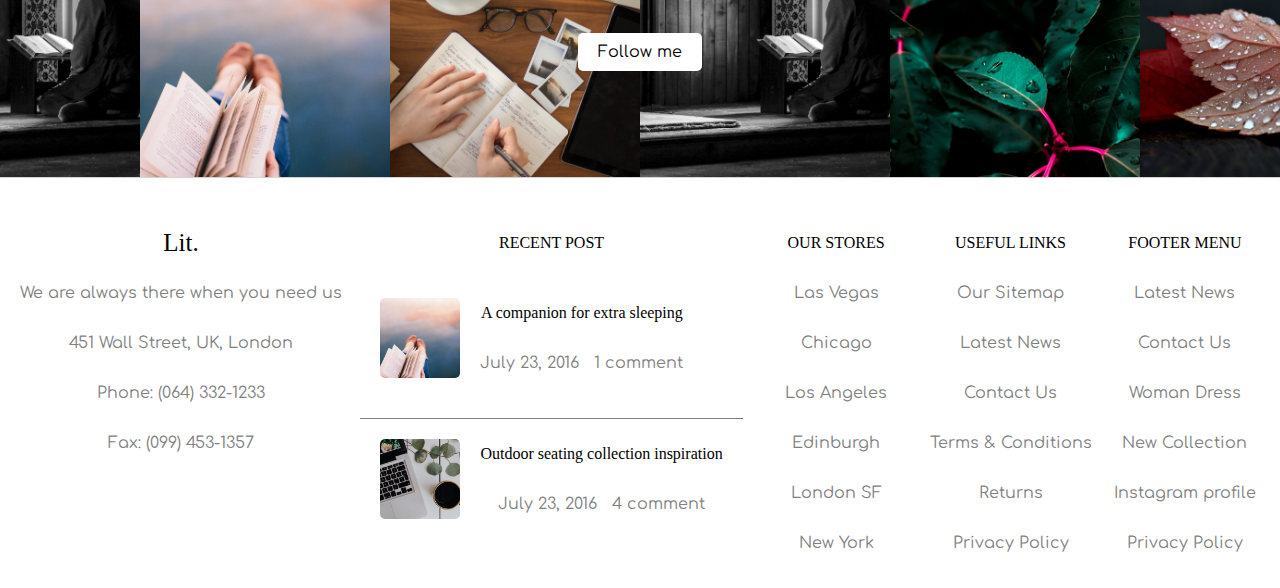
==== commit eb535fa7: "update" ====
--- a/index.html
+++ b/index.html
@@ -76,6 +76,7 @@
         <nav class="navbar">
             <a class="active" href="index.html" id="home">Home</a>
             <a href="list.html">List</a>
+              <a href="foreign.html">Foreign books</a>
             <a href="about.html">About</a>
             <a href="#" class="header-login-btn">Login</a>
             <span><ion-icon class="search-icon" name="search-outline"></ion-icon></span>
@@ -83,6 +84,7 @@
         <div class="navbar-after">
             <a href="index.html" >Home</a> 
             <a href="list.html">List</a>
+              <a href="foreign.html">Foreign books</a>
             <a href="about.html">About</a>
             <a href="#" class="header-login-btn">Login</a>
         </div>
